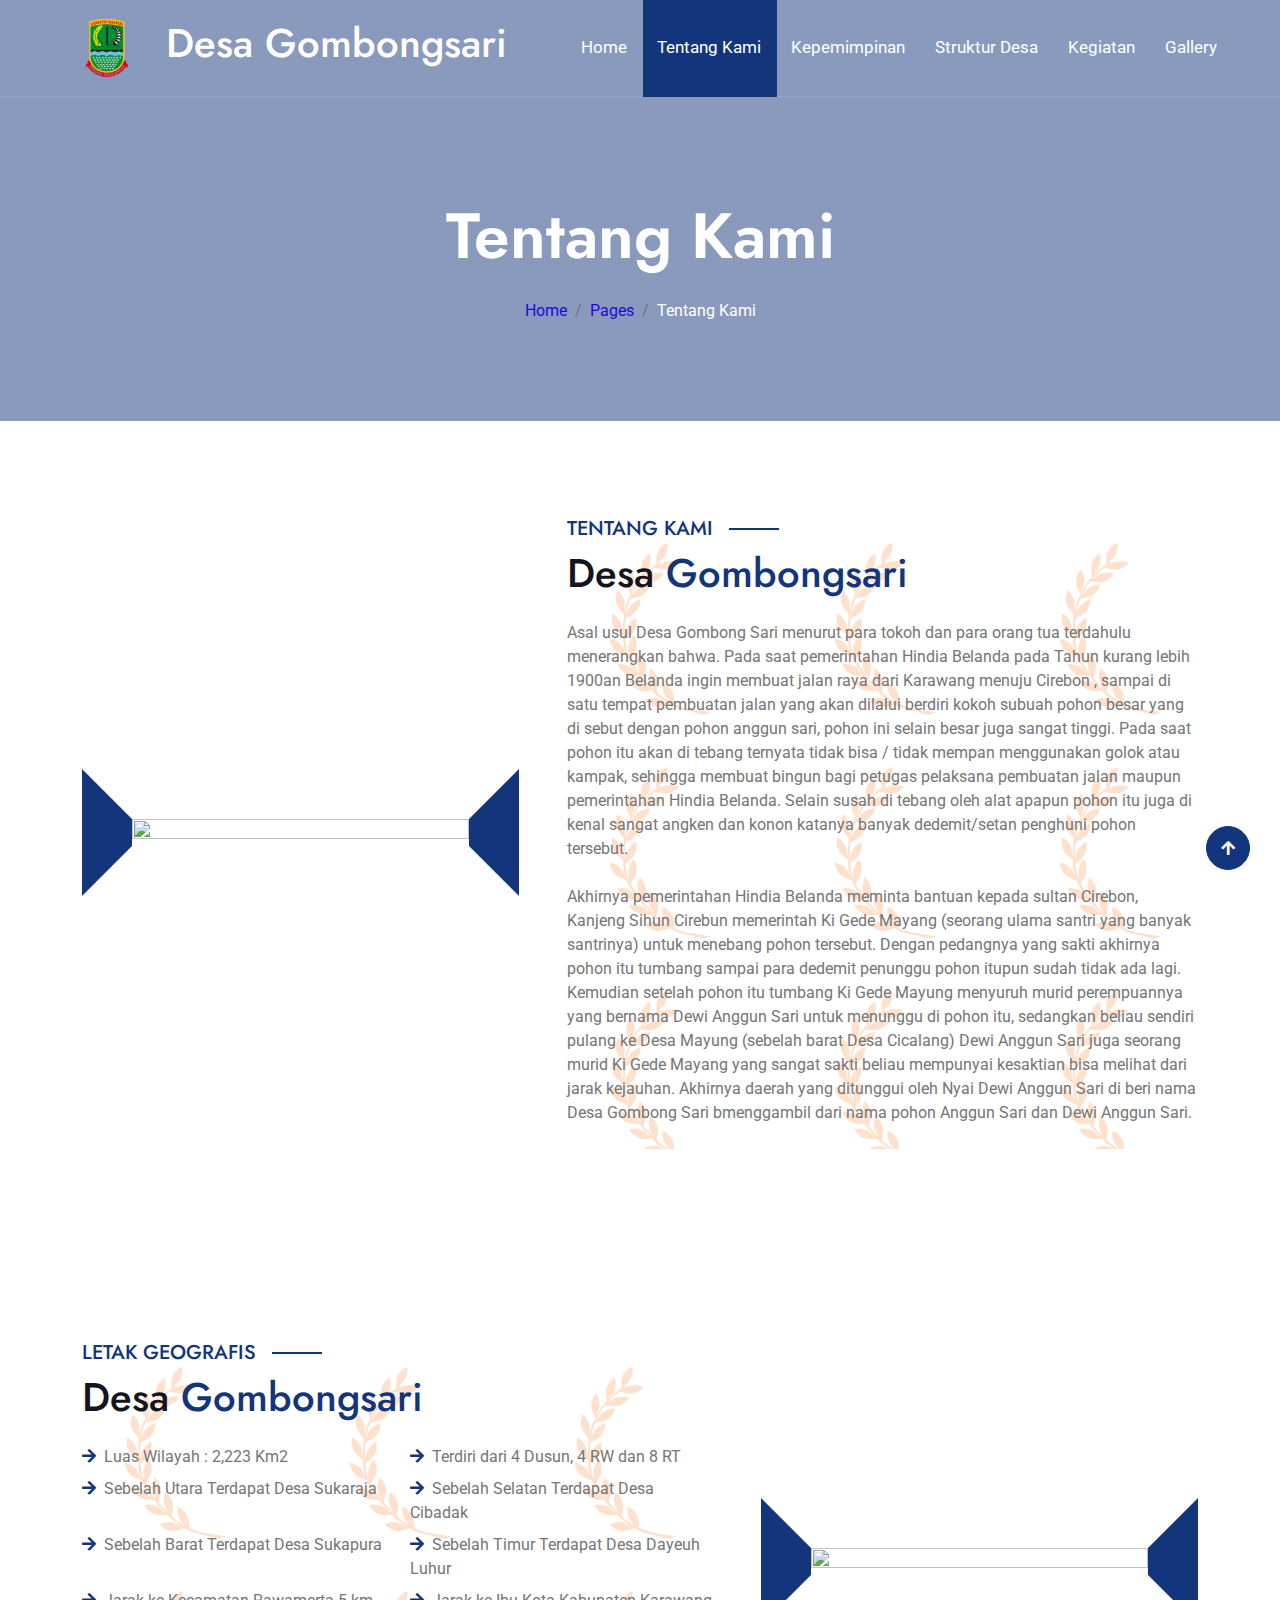
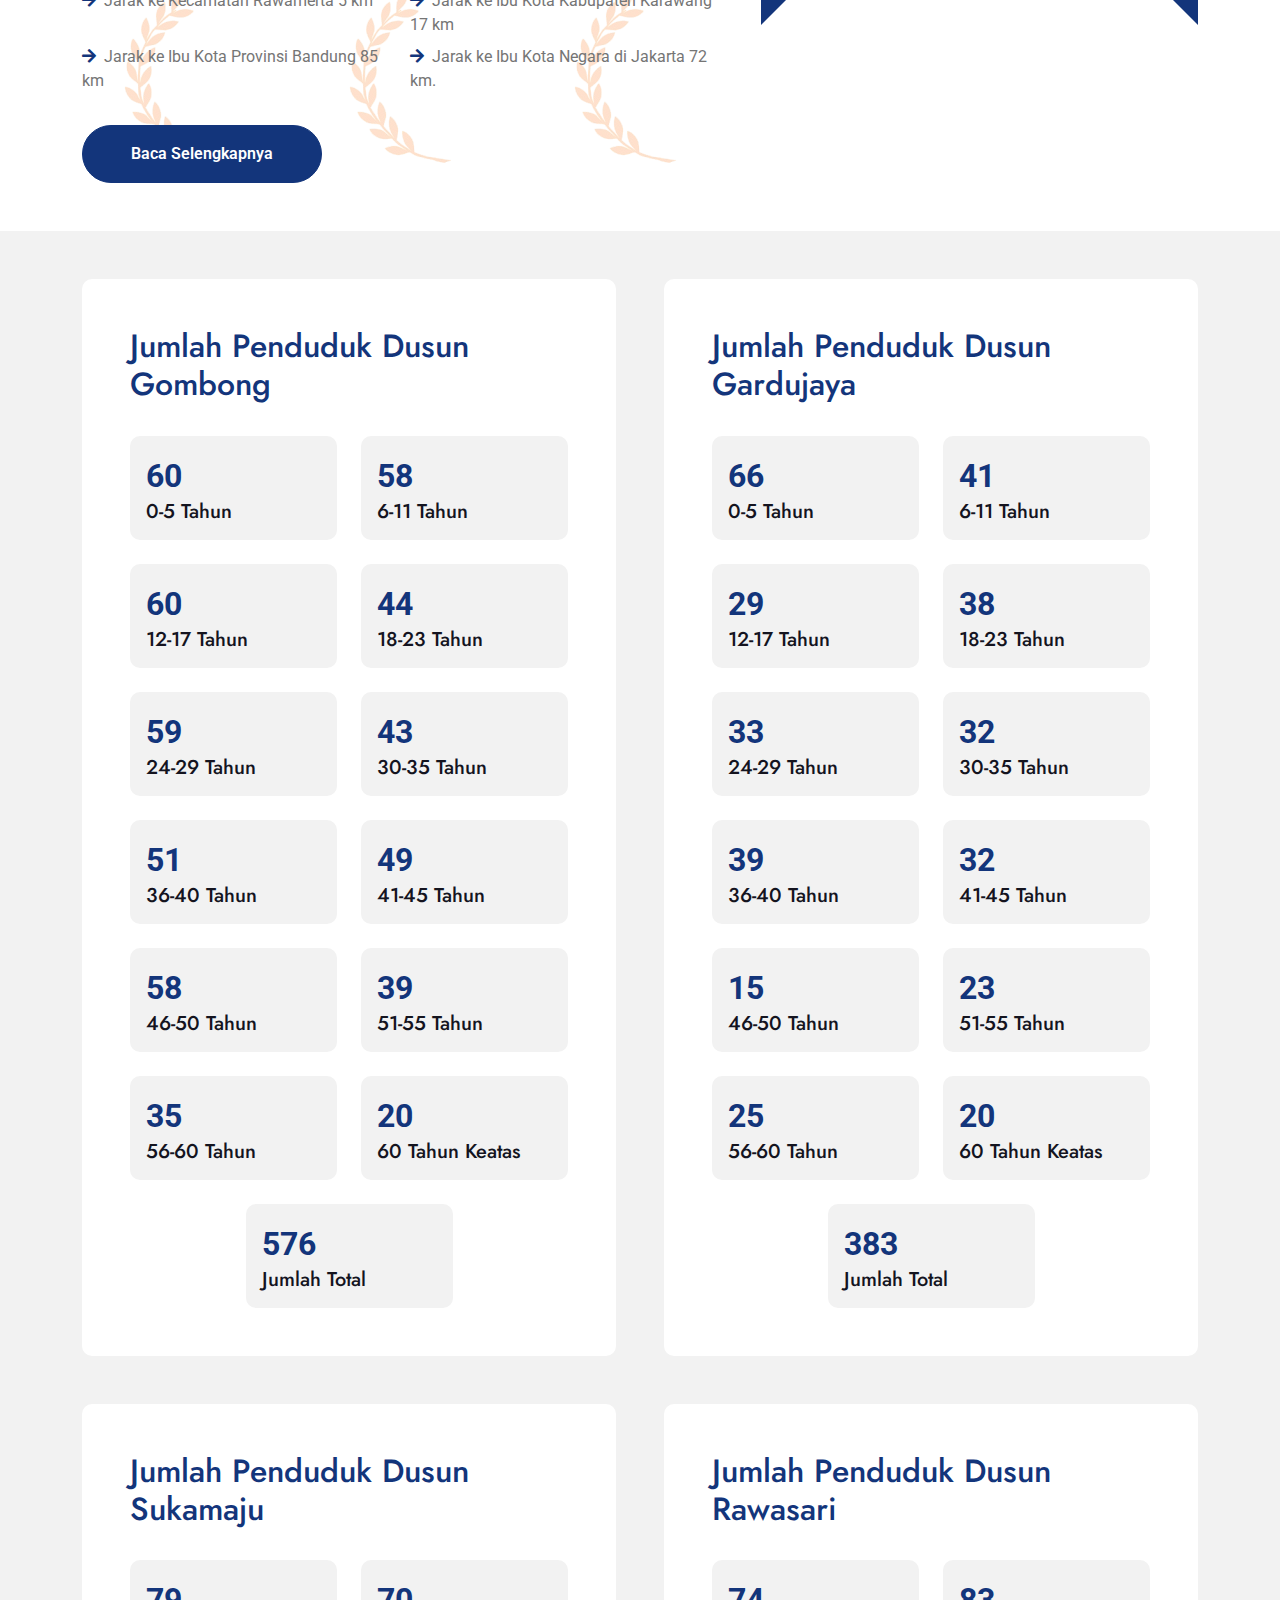
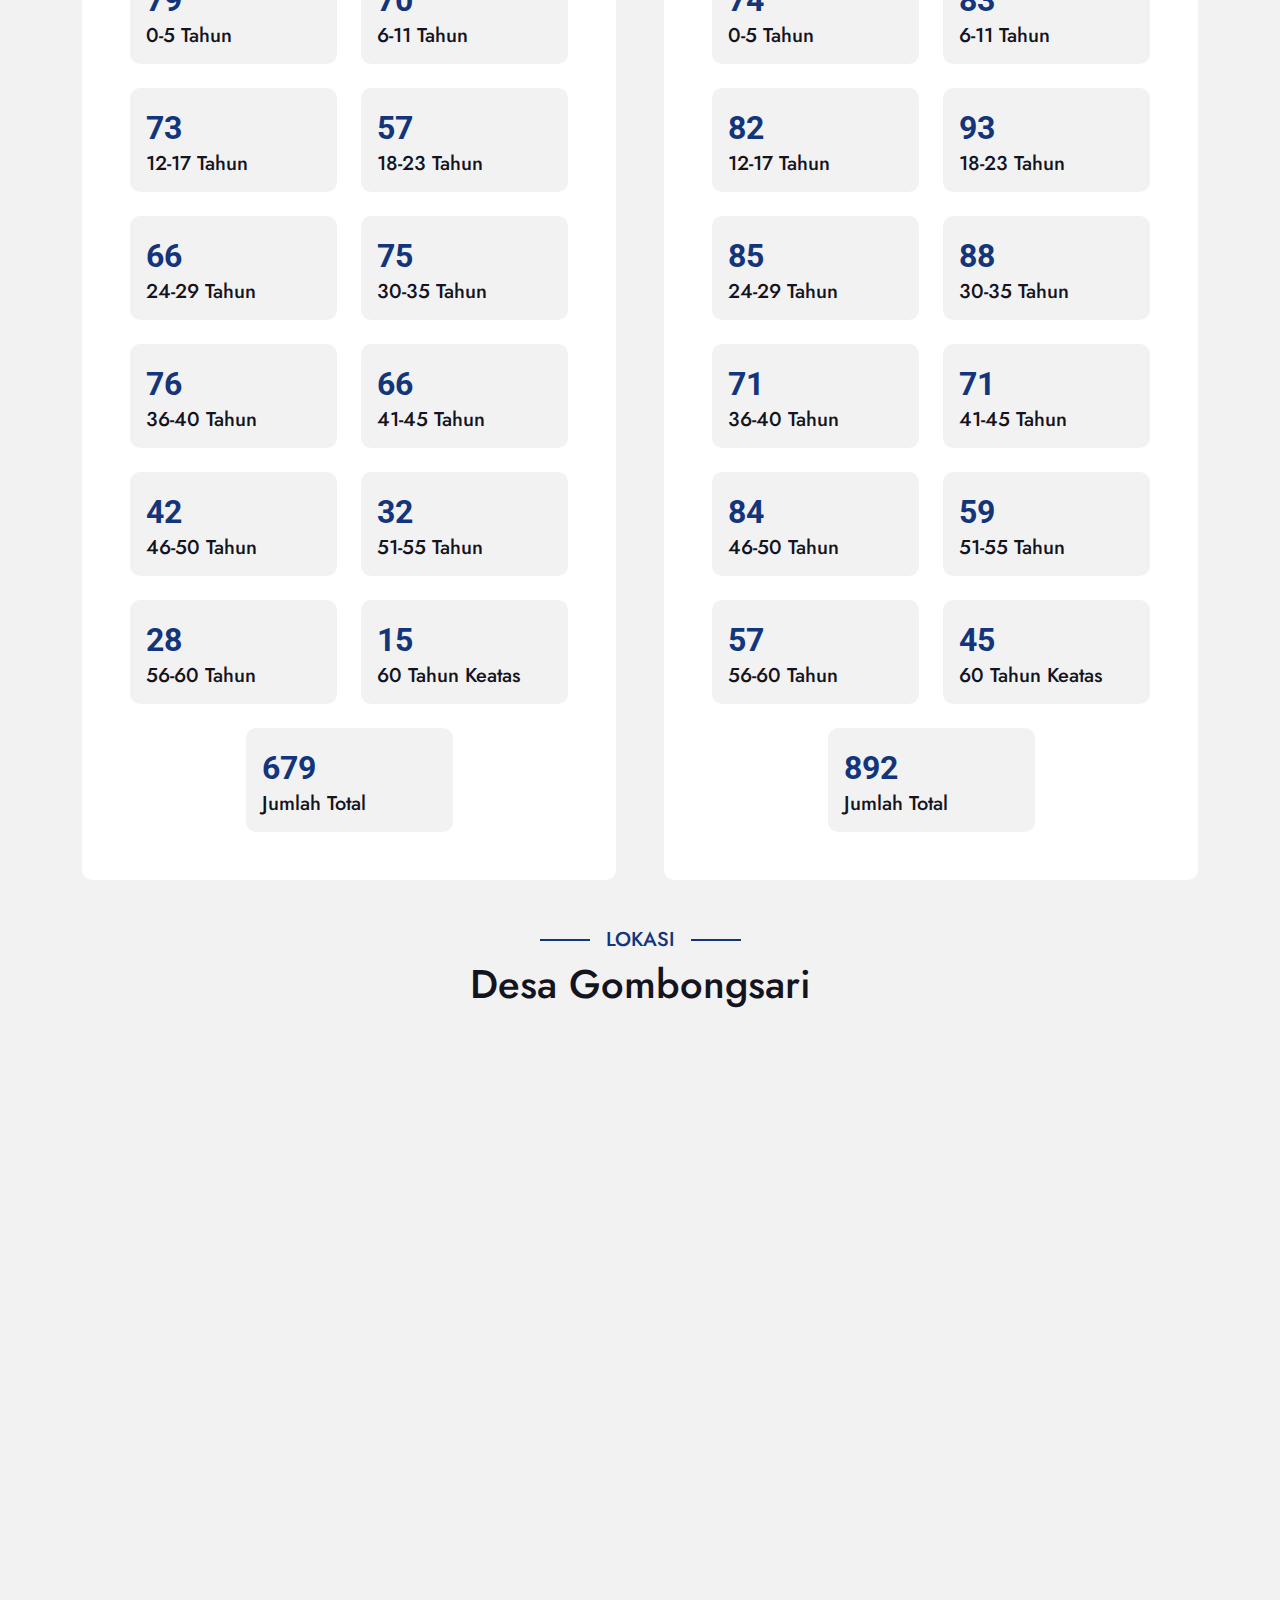
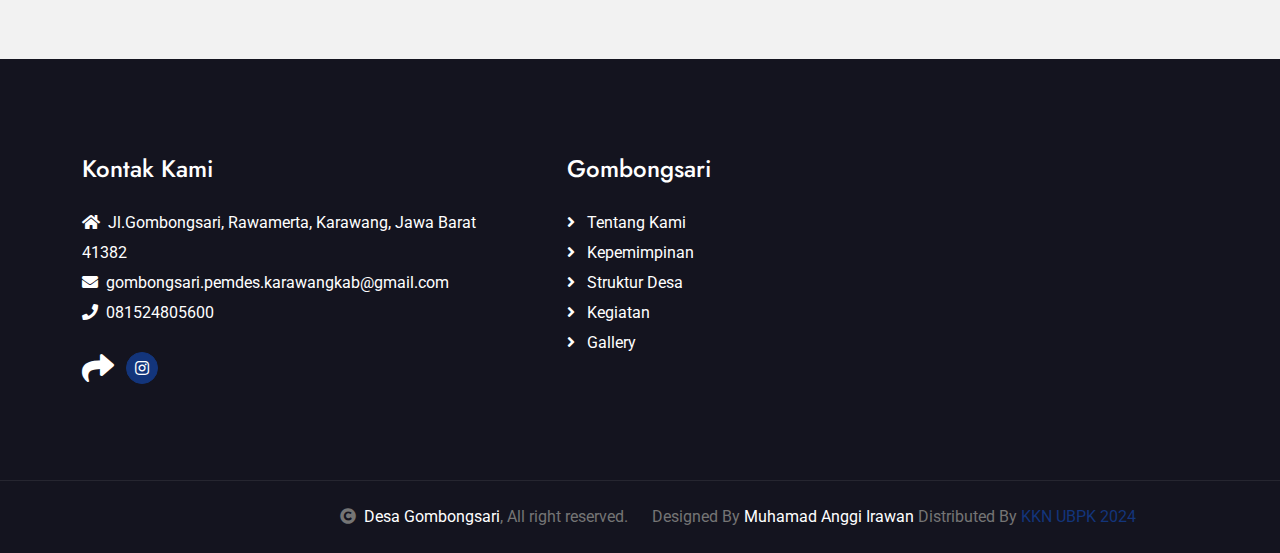
==== about.html @ 5dc8d1c0 "firts deploy" ====
<!DOCTYPE html>
<html lang="en">

<head>
    <meta charset="utf-8">
    <title>Tentang Kami - Desa Gombongsari</title>
    <link rel="icon" href="img/logotab.png" type="image/x-icon">
    <meta content="width=device-width, initial-scale=1.0" name="viewport">
    <meta content="" name="keywords">
    <meta content="" name="description">

    <!-- Google Web Fonts -->
    <link rel="preconnect" href="https://fonts.googleapis.com">
    <link rel="preconnect" href="https://fonts.gstatic.com" crossorigin>
    <link href="https://fonts.googleapis.com/css2?family=Jost:wght@500;600&family=Roboto&display=swap" rel="stylesheet"> 

    <!-- Icon Font Stylesheet -->
    <link rel="stylesheet" href="https://use.fontawesome.com/releases/v5.15.4/css/all.css"/>
    <link href="https://cdn.jsdelivr.net/npm/bootstrap-icons@1.4.1/font/bootstrap-icons.css" rel="stylesheet">

    <!-- Libraries Stylesheet -->
    <link href="lib/owlcarousel/assets/owl.carousel.min.css" rel="stylesheet">
    <link href="lib/lightbox/css/lightbox.min.css" rel="stylesheet">


    <!-- Customized Bootstrap Stylesheet -->
    <link href="css/bootstrap.min.css" rel="stylesheet">

    <!-- Template Stylesheet -->
    <link href="css/style.css" rel="stylesheet">
</head>

<body>

    <!-- Spinner Start -->
    <div id="spinner" class="show bg-white position-fixed translate-middle w-100 vh-100 top-50 start-50 d-flex align-items-center justify-content-center">
        <div class="spinner-border text-primary" style="width: 3rem; height: 3rem;" role="status">
            <span class="sr-only">Loading...</span>
        </div>
    </div>
    <!-- Spinner End -->

    <!-- Navbar & Hero Start -->
    <div class="container-fluid position-relative p-0">
        <nav class="navbar navbar-expand-lg navbar-light px-4 px-lg-5 py-3 py-lg-0">
            <a href="" class="navbar-brand p-0">
                <h1 class="m-0"> <img src="img/logokrw.png" alt="">Desa Gombongsari</h1>
                <!-- <img src="img/logo.png" alt="Logo"> -->
            </a>
            <button class="navbar-toggler" type="button" data-bs-toggle="collapse" data-bs-target="#navbarCollapse">
                <span class="fa fa-bars"></span>
            </button>
            <div class="collapse navbar-collapse" id="navbarCollapse">
                <div class="navbar-nav ms-auto py-0">
                    <a href="index.html" class="nav-item nav-link ">Home</a>
                    <a href="about.html" class="nav-item nav-link active">Tentang Kami</a>
                    <a href="leader.html" class="nav-item nav-link">Kepemimpinan</a>
                    <a href="staf.html" class="nav-item nav-link">Struktur Desa</a>
                    <a href="kegiatan.html" class="nav-item nav-link">Kegiatan</a>
                    <a href="gallery.html" class="nav-item nav-link">Gallery</a>

                </div>
            </div>
        </nav>
        <!-- Navbar & Hero End -->

        <!-- Header Start -->
        <div class="container-fluid bg-breadcrumb">
            <div class="container text-center py-5" style="max-width: 900px;">
                <h3 class="text-white display-3 mb-4">Tentang Kami</h1>
                <ol class="breadcrumb justify-content-center mb-0">
                    <li class="breadcrumb-item"><a href="index.html">Home</a></li>
                    <li class="breadcrumb-item"><a href="#">Pages</a></li>
                    <li class="breadcrumb-item active text-white">Tentang Kami</li>
                </ol>    
            </div>
        </div>
        <!-- Header End -->

        <!-- About Start -->
        <div class="container-fluid about py-5">
            <div class="container py-5">
                <div class="row g-5 align-items-center">
                    <div class="col-lg-5">
                        <div class="h-100" style="border: 50px solid; border-color: transparent #13357B transparent #13357B;">
                            <img src="img/gallery1.png" class="img-fluid w-100 h-100" alt="">
                        </div>
                    </div>
                    <div class="col-lg-7" style="background: linear-gradient(rgba(255, 255, 255, .8), rgba(255, 255, 255, .8)), url(img/padi\ 2.png);">
                        <h5 class="section-about-title pe-3">Tentang Kami</h5>
                        <h1 class="mb-4">Desa <span class="text-primary">Gombongsari</span></h1>
                        <p class="mb-4">Asal usul Desa Gombong Sari menurut para tokoh dan para orang tua terdahulu menerangkan bahwa. Pada saat pemerintahan Hindia Belanda pada Tahun kurang lebih 1900an Belanda ingin membuat jalan raya dari Karawang menuju Cirebon , sampai di satu tempat pembuatan jalan yang akan dilalui berdiri kokoh subuah pohon besar yang di sebut dengan pohon anggun sari, pohon ini selain besar juga sangat tinggi. Pada saat pohon itu akan di tebang ternyata tidak bisa / tidak mempan menggunakan golok atau kampak, sehingga membuat bingun bagi petugas pelaksana pembuatan jalan maupun pemerintahan Hindia Belanda. Selain susah di tebang oleh alat apapun pohon itu juga di kenal sangat angken dan konon katanya banyak dedemit/setan penghuni pohon tersebut.</p>
                        <p class="mb-4">Akhirnya pemerintahan Hindia Belanda meminta bantuan kepada sultan Cirebon, Kanjeng Sihun Cirebun memerintah Ki Gede Mayang (seorang ulama santri yang banyak santrinya) untuk menebang pohon tersebut. Dengan pedangnya yang sakti akhirnya pohon itu tumbang sampai para dedemit penunggu pohon itupun sudah tidak ada lagi. Kemudian setelah pohon itu tumbang Ki Gede Mayung menyuruh murid perempuannya yang bernama Dewi Anggun Sari untuk menunggu di pohon itu, sedangkan beliau sendiri pulang ke Desa Mayung (sebelah barat Desa Cicalang) Dewi Anggun Sari juga seorang murid Ki Gede Mayang yang sangat sakti beliau mempunyai kesaktian bisa melihat dari jarak kejauhan. Akhirnya daerah yang ditunggui oleh Nyai Dewi Anggun Sari di beri nama Desa Gombong Sari bmenggambil dari nama pohon Anggun Sari dan Dewi Anggun Sari.</p>
                    </div>
                </div>
            </div>
        </div>
        <div class="container-fluid about py-5">
            <div class="container py-5">
                <div class="row g-5 align-items-center">
                    <div class="col-lg-7" style="background: linear-gradient(rgba(255, 255, 255, .8), rgba(255, 255, 255, .8)), url(img/padi\ 2.png);">
                        <h5 class="section-about-title pe-3">Letak Geografis</h5>
                        <h1 class="mb-4">Desa <span class="text-primary">Gombongsari</span></h1>
                        <div class="row gy-2 gx-4 mb-4">
                            <div class="col-sm-6">
                                <p class="mb-0"><i class="fa fa-arrow-right text-primary me-2"></i>Luas Wilayah : 2,223 Km2</p>
                            </div>
                            <div class="col-sm-6">
                                <p class="mb-0"><i class="fa fa-arrow-right text-primary me-2"></i>Terdiri dari 4 Dusun, 4 RW dan 8 RT</p>
                            </div>
                            <div class="col-sm-6">
                                <p class="mb-0"><i class="fa fa-arrow-right text-primary me-2"></i>Sebelah Utara Terdapat Desa Sukaraja</p>
                            </div>
                            <div class="col-sm-6">
                                <p class="mb-0"><i class="fa fa-arrow-right text-primary me-2"></i>Sebelah Selatan Terdapat Desa Cibadak</p>
                            </div>
                            <div class="col-sm-6">
                                <p class="mb-0"><i class="fa fa-arrow-right text-primary me-2"></i>Sebelah Barat Terdapat Desa Sukapura</p>
                            </div>
                            <div class="col-sm-6">
                                <p class="mb-0"><i class="fa fa-arrow-right text-primary me-2"></i>Sebelah Timur Terdapat Desa Dayeuh Luhur</p>
                            </div>
                            <div class="col-sm-6">
                                <p class="mb-0"><i class="fa fa-arrow-right text-primary me-2"></i>Jarak ke Kecamatan Rawamerta 5 km</p>
                            </div>
                            <div class="col-sm-6">
                                <p class="mb-0"><i class="fa fa-arrow-right text-primary me-2"></i>Jarak ke Ibu Kota Kabupaten Karawang 17 km</p>
                            </div>
                            <div class="col-sm-6">
                                <p class="mb-0"><i class="fa fa-arrow-right text-primary me-2"></i>Jarak ke Ibu Kota Provinsi Bandung 85 km </p>
                            </div>
                            <div class="col-sm-6">
                                <p class="mb-0"><i class="fa fa-arrow-right text-primary me-2"></i>Jarak ke Ibu Kota Negara di Jakarta 72 km.</p>
                            </div>
                        </div>
                        <a class="btn btn-primary rounded-pill py-3 px-5 mt-2" href="">Baca Selengkapnya</a>
                    </div>
                    <div class="col-lg-5">
                        <div class="h-100" style="border: 50px solid; border-color: transparent #13357B transparent #13357B;">
                            <img src="img/gallery3.png" class="img-fluid w-100 h-100" alt="">
                        </div>
                    </div>
                </div>
            </div>
        </div>
        <div class="container-fluid bg-light about pb-5" id="courses">
            <div class="container pb-5">
                <div class="row g-5">
                    <div class="col-xl-6 wow fadeInLeft" data-wow-delay="0.2s">
                        <div class="bg-white rounded p-5 h-100">
                            <div class="row g-4 justify-content-center">
                                <h2 class="text-primary">Jumlah Penduduk Dusun Gombong</h2>
                                <div class="col-sm-6">
                                    <div class="counter-item bg-light rounded p-3 h-100">
                                        <div class="counter-counting">
                                            <span class="text-primary fs-2 fw-bold" data-toggle="counter-up">60</span>
                                        </div>
                                        <h5 class="mb-0 text-dark">0-5 Tahun</h5>
                                    </div>
                                </div>
                                <div class="col-sm-6">
                                    <div class="counter-item bg-light rounded p-3 h-100">
                                        <div class="counter-counting">
                                            <span class="text-primary fs-2 fw-bold" data-toggle="counter-up">58</span>
                                        </div>
                                        <h5 class="mb-0 text-dark">6-11 Tahun</h5>
                                    </div>
                                </div>
                                <div class="col-sm-6">
                                    <div class="counter-item bg-light rounded p-3 h-100">
                                        <div class="counter-counting">
                                            <span class="text-primary fs-2 fw-bold" data-toggle="counter-up">60</span>
                                        </div>
                                        <h5 class="mb-0 text-dark">12-17 Tahun</h5>
                                    </div>
                                </div>
                                <div class="col-sm-6">
                                    <div class="counter-item bg-light rounded p-3 h-100">
                                        <div class="counter-counting">
                                            <span class="text-primary fs-2 fw-bold" data-toggle="counter-up">44</span>
                                        </div>
                                        <h5 class="mb-0 text-dark">18-23 Tahun</h5>
                                    </div>
                                </div>
                                <div class="col-sm-6">
                                    <div class="counter-item bg-light rounded p-3 h-100">
                                        <div class="counter-counting">
                                            <span class="text-primary fs-2 fw-bold" data-toggle="counter-up">59</span>
                                        </div>
                                        <h5 class="mb-0 text-dark">24-29 Tahun</h5>
                                    </div>
                                </div>
                                <div class="col-sm-6">
                                    <div class="counter-item bg-light rounded p-3 h-100">
                                        <div class="counter-counting">
                                            <span class="text-primary fs-2 fw-bold" data-toggle="counter-up">43</span>
                                        </div>
                                        <h5 class="mb-0 text-dark">30-35 Tahun</h5>
                                    </div>
                                </div>
                                <div class="col-sm-6">
                                    <div class="counter-item bg-light rounded p-3 h-100">
                                        <div class="counter-counting">
                                            <span class="text-primary fs-2 fw-bold" data-toggle="counter-up">51</span>
                                        </div>
                                        <h5 class="mb-0 text-dark">36-40 Tahun</h5>
                                    </div>
                                </div>
                                <div class="col-sm-6">
                                    <div class="counter-item bg-light rounded p-3 h-100">
                                        <div class="counter-counting">
                                            <span class="text-primary fs-2 fw-bold" data-toggle="counter-up">49</span>
                                        </div>
                                        <h5 class="mb-0 text-dark">41-45 Tahun</h5>
                                    </div>
                                </div>
                                <div class="col-sm-6">
                                    <div class="counter-item bg-light rounded p-3 h-100">
                                        <div class="counter-counting">
                                            <span class="text-primary fs-2 fw-bold" data-toggle="counter-up">58</span>
                                        </div>
                                        <h5 class="mb-0 text-dark">46-50 Tahun</h5>
                                    </div>
                                </div>
                                <div class="col-sm-6">
                                    <div class="counter-item bg-light rounded p-3 h-100">
                                        <div class="counter-counting">
                                            <span class="text-primary fs-2 fw-bold" data-toggle="counter-up">39</span>
                                        </div>
                                        <h5 class="mb-0 text-dark">51-55 Tahun</h5>
                                    </div>
                                </div>
                                <div class="col-sm-6">
                                    <div class="counter-item bg-light rounded p-3 h-100">
                                        <div class="counter-counting">
                                            <span class="text-primary fs-2 fw-bold" data-toggle="counter-up">35</span>
                                        </div>
                                        <h5 class="mb-0 text-dark">56-60 Tahun</h5>
                                    </div>
                                </div>
                                <div class="col-sm-6">
                                    <div class="counter-item bg-light rounded p-3 h-100">
                                        <div class="counter-counting">
                                            <span class="text-primary fs-2 fw-bold" data-toggle="counter-up">20</span>
                                        </div>
                                        <h5 class="mb-0 text-dark">60 Tahun Keatas</h5>
                                    </div>
                                </div>
                                <div class="col-sm-6">
                                    <div class="counter-item bg-light rounded p-3 h-100">
                                        <div class="counter-counting">
                                            <span class="text-primary fs-2 fw-bold" data-toggle="counter-up">576</span>
                                        </div>
                                        <h5 class="mb-0 text-dark">Jumlah Total</h5>
                                    </div>
                                </div>
                            </div>
                        </div>
                    </div>
                    <div class="col-xl-6 wow fadeInLeft" data-wow-delay="0.2s">
                        <div class="bg-white rounded p-5 h-100">
                            <div class="row g-4 justify-content-center">
                                <h2 class="text-primary">Jumlah Penduduk Dusun Gardujaya</h2>
                                <div class="col-sm-6">
                                    <div class="counter-item bg-light rounded p-3 h-100">
                                        <div class="counter-counting">
                                            <span class="text-primary fs-2 fw-bold" data-toggle="counter-up">66</span>
                                        </div>
                                        <h5 class="mb-0 text-dark">0-5 Tahun</h5>
                                    </div>
                                </div>
                                <div class="col-sm-6">
                                    <div class="counter-item bg-light rounded p-3 h-100">
                                        <div class="counter-counting">
                                            <span class="text-primary fs-2 fw-bold" data-toggle="counter-up">41</span>
                                        </div>
                                        <h5 class="mb-0 text-dark">6-11 Tahun</h5>
                                    </div>
                                </div>
                                <div class="col-sm-6">
                                    <div class="counter-item bg-light rounded p-3 h-100">
                                        <div class="counter-counting">
                                            <span class="text-primary fs-2 fw-bold" data-toggle="counter-up">29</span>
                                        </div>
                                        <h5 class="mb-0 text-dark">12-17 Tahun</h5>
                                    </div>
                                </div>
                                <div class="col-sm-6">
                                    <div class="counter-item bg-light rounded p-3 h-100">
                                        <div class="counter-counting">
                                            <span class="text-primary fs-2 fw-bold" data-toggle="counter-up">38</span>
                                        </div>
                                        <h5 class="mb-0 text-dark">18-23 Tahun</h5>
                                    </div>
                                </div>
                                <div class="col-sm-6">
                                    <div class="counter-item bg-light rounded p-3 h-100">
                                        <div class="counter-counting">
                                            <span class="text-primary fs-2 fw-bold" data-toggle="counter-up">33</span>
                                        </div>
                                        <h5 class="mb-0 text-dark">24-29 Tahun</h5>
                                    </div>
                                </div>
                                <div class="col-sm-6">
                                    <div class="counter-item bg-light rounded p-3 h-100">
                                        <div class="counter-counting">
                                            <span class="text-primary fs-2 fw-bold" data-toggle="counter-up">32</span>
                                        </div>
                                        <h5 class="mb-0 text-dark">30-35 Tahun</h5>
                                    </div>
                                </div>
                                <div class="col-sm-6">
                                    <div class="counter-item bg-light rounded p-3 h-100">
                                        <div class="counter-counting">
                                            <span class="text-primary fs-2 fw-bold" data-toggle="counter-up">39</span>
                                        </div>
                                        <h5 class="mb-0 text-dark">36-40 Tahun</h5>
                                    </div>
                                </div>
                                <div class="col-sm-6">
                                    <div class="counter-item bg-light rounded p-3 h-100">
                                        <div class="counter-counting">
                                            <span class="text-primary fs-2 fw-bold" data-toggle="counter-up">32</span>
                                        </div>
                                        <h5 class="mb-0 text-dark">41-45 Tahun</h5>
                                    </div>
                                </div>
                                <div class="col-sm-6">
                                    <div class="counter-item bg-light rounded p-3 h-100">
                                        <div class="counter-counting">
                                            <span class="text-primary fs-2 fw-bold" data-toggle="counter-up">15</span>
                                        </div>
                                        <h5 class="mb-0 text-dark">46-50 Tahun</h5>
                                    </div>
                                </div>
                                <div class="col-sm-6">
                                    <div class="counter-item bg-light rounded p-3 h-100">
                                        <div class="counter-counting">
                                            <span class="text-primary fs-2 fw-bold" data-toggle="counter-up">23</span>
                                        </div>
                                        <h5 class="mb-0 text-dark">51-55 Tahun</h5>
                                    </div>
                                </div>
                                <div class="col-sm-6">
                                    <div class="counter-item bg-light rounded p-3 h-100">
                                        <div class="counter-counting">
                                            <span class="text-primary fs-2 fw-bold" data-toggle="counter-up">25</span>
                                        </div>
                                        <h5 class="mb-0 text-dark">56-60 Tahun</h5>
                                    </div>
                                </div>
                                <div class="col-sm-6">
                                    <div class="counter-item bg-light rounded p-3 h-100">
                                        <div class="counter-counting">
                                            <span class="text-primary fs-2 fw-bold" data-toggle="counter-up">20</span>
                                        </div>
                                        <h5 class="mb-0 text-dark">60 Tahun Keatas</h5>
                                    </div>
                                </div>
                                <div class="col-sm-6">
                                    <div class="counter-item bg-light rounded p-3 h-100">
                                        <div class="counter-counting">
                                            <span class="text-primary fs-2 fw-bold" data-toggle="counter-up">383</span>
                                        </div>
                                        <h5 class="mb-0 text-dark">Jumlah Total</h5>
                                    </div>
                                </div>
                            </div>
                        </div>
                    </div>
                    <div class="col-xl-6 wow fadeInLeft" data-wow-delay="0.2s">
                        <div class="bg-white rounded p-5 h-100">
                            <div class="row g-4 justify-content-center">
                                <h2 class="text-primary">Jumlah Penduduk Dusun Sukamaju</h2>
                                <div class="col-sm-6">
                                    <div class="counter-item bg-light rounded p-3 h-100">
                                        <div class="counter-counting">
                                            <span class="text-primary fs-2 fw-bold" data-toggle="counter-up">79</span>
                                        </div>
                                        <h5 class="mb-0 text-dark">0-5 Tahun</h5>
                                    </div>
                                </div>
                                <div class="col-sm-6">
                                    <div class="counter-item bg-light rounded p-3 h-100">
                                        <div class="counter-counting">
                                            <span class="text-primary fs-2 fw-bold" data-toggle="counter-up">70</span>
                                        </div>
                                        <h5 class="mb-0 text-dark">6-11 Tahun</h5>
                                    </div>
                                </div>
                                <div class="col-sm-6">
                                    <div class="counter-item bg-light rounded p-3 h-100">
                                        <div class="counter-counting">
                                            <span class="text-primary fs-2 fw-bold" data-toggle="counter-up">73</span>
                                        </div>
                                        <h5 class="mb-0 text-dark">12-17 Tahun</h5>
                                    </div>
                                </div>
                                <div class="col-sm-6">
                                    <div class="counter-item bg-light rounded p-3 h-100">
                                        <div class="counter-counting">
                                            <span class="text-primary fs-2 fw-bold" data-toggle="counter-up">57</span>
                                        </div>
                                        <h5 class="mb-0 text-dark">18-23 Tahun</h5>
                                    </div>
                                </div>
                                <div class="col-sm-6">
                                    <div class="counter-item bg-light rounded p-3 h-100">
                                        <div class="counter-counting">
                                            <span class="text-primary fs-2 fw-bold" data-toggle="counter-up">66</span>
                                        </div>
                                        <h5 class="mb-0 text-dark">24-29 Tahun</h5>
                                    </div>
                                </div>
                                <div class="col-sm-6">
                                    <div class="counter-item bg-light rounded p-3 h-100">
                                        <div class="counter-counting">
                                            <span class="text-primary fs-2 fw-bold" data-toggle="counter-up">75</span>
                                        </div>
                                        <h5 class="mb-0 text-dark">30-35 Tahun</h5>
                                    </div>
                                </div>
                                <div class="col-sm-6">
                                    <div class="counter-item bg-light rounded p-3 h-100">
                                        <div class="counter-counting">
                                            <span class="text-primary fs-2 fw-bold" data-toggle="counter-up">76</span>
                                        </div>
                                        <h5 class="mb-0 text-dark">36-40 Tahun</h5>
                                    </div>
                                </div>
                                <div class="col-sm-6">
                                    <div class="counter-item bg-light rounded p-3 h-100">
                                        <div class="counter-counting">
                                            <span class="text-primary fs-2 fw-bold" data-toggle="counter-up">66</span>
                                        </div>
                                        <h5 class="mb-0 text-dark">41-45 Tahun</h5>
                                    </div>
                                </div>
                                <div class="col-sm-6">
                                    <div class="counter-item bg-light rounded p-3 h-100">
                                        <div class="counter-counting">
                                            <span class="text-primary fs-2 fw-bold" data-toggle="counter-up">42</span>
                                        </div>
                                        <h5 class="mb-0 text-dark">46-50 Tahun</h5>
                                    </div>
                                </div>
                                <div class="col-sm-6">
                                    <div class="counter-item bg-light rounded p-3 h-100">
                                        <div class="counter-counting">
                                            <span class="text-primary fs-2 fw-bold" data-toggle="counter-up">32</span>
                                        </div>
                                        <h5 class="mb-0 text-dark">51-55 Tahun</h5>
                                    </div>
                                </div>
                                <div class="col-sm-6">
                                    <div class="counter-item bg-light rounded p-3 h-100">
                                        <div class="counter-counting">
                                            <span class="text-primary fs-2 fw-bold" data-toggle="counter-up">28</span>
                                        </div>
                                        <h5 class="mb-0 text-dark">56-60 Tahun</h5>
                                    </div>
                                </div>
                                <div class="col-sm-6">
                                    <div class="counter-item bg-light rounded p-3 h-100">
                                        <div class="counter-counting">
                                            <span class="text-primary fs-2 fw-bold" data-toggle="counter-up">15</span>
                                        </div>
                                        <h5 class="mb-0 text-dark">60 Tahun Keatas</h5>
                                    </div>
                                </div>
                                <div class="col-sm-6">
                                    <div class="counter-item bg-light rounded p-3 h-100">
                                        <div class="counter-counting">
                                            <span class="text-primary fs-2 fw-bold" data-toggle="counter-up">679</span>
                                        </div>
                                        <h5 class="mb-0 text-dark">Jumlah Total</h5>
                                    </div>
                                </div>
                            </div>
                        </div>
                    </div>
                    <div class="col-xl-6 wow fadeInLeft" data-wow-delay="0.2s">
                        <div class="bg-white rounded p-5 h-100">
                            <div class="row g-4 justify-content-center">
                                <h2 class="text-primary">Jumlah Penduduk Dusun Rawasari</h2>
                                <div class="col-sm-6">
                                    <div class="counter-item bg-light rounded p-3 h-100">
                                        <div class="counter-counting">
                                            <span class="text-primary fs-2 fw-bold" data-toggle="counter-up">74</span>
                                        </div>
                                        <h5 class="mb-0 text-dark">0-5 Tahun</h5>
                                    </div>
                                </div>
                                <div class="col-sm-6">
                                    <div class="counter-item bg-light rounded p-3 h-100">
                                        <div class="counter-counting">
                                            <span class="text-primary fs-2 fw-bold" data-toggle="counter-up">83</span>
                                        </div>
                                        <h5 class="mb-0 text-dark">6-11 Tahun</h5>
                                    </div>
                                </div>
                                <div class="col-sm-6">
                                    <div class="counter-item bg-light rounded p-3 h-100">
                                        <div class="counter-counting">
                                            <span class="text-primary fs-2 fw-bold" data-toggle="counter-up">82</span>
                                        </div>
                                        <h5 class="mb-0 text-dark">12-17 Tahun</h5>
                                    </div>
                                </div>
                                <div class="col-sm-6">
                                    <div class="counter-item bg-light rounded p-3 h-100">
                                        <div class="counter-counting">
                                            <span class="text-primary fs-2 fw-bold" data-toggle="counter-up">93</span>
                                        </div>
                                        <h5 class="mb-0 text-dark">18-23 Tahun</h5>
                                    </div>
                                </div>
                                <div class="col-sm-6">
                                    <div class="counter-item bg-light rounded p-3 h-100">
                                        <div class="counter-counting">
                                            <span class="text-primary fs-2 fw-bold" data-toggle="counter-up">85</span>
                                        </div>
                                        <h5 class="mb-0 text-dark">24-29 Tahun</h5>
                                    </div>
                                </div>
                                <div class="col-sm-6">
                                    <div class="counter-item bg-light rounded p-3 h-100">
                                        <div class="counter-counting">
                                            <span class="text-primary fs-2 fw-bold" data-toggle="counter-up">88</span>
                                        </div>
                                        <h5 class="mb-0 text-dark">30-35 Tahun</h5>
                                    </div>
                                </div>
                                <div class="col-sm-6">
                                    <div class="counter-item bg-light rounded p-3 h-100">
                                        <div class="counter-counting">
                                            <span class="text-primary fs-2 fw-bold" data-toggle="counter-up">71</span>
                                        </div>
                                        <h5 class="mb-0 text-dark">36-40 Tahun</h5>
                                    </div>
                                </div>
                                <div class="col-sm-6">
                                    <div class="counter-item bg-light rounded p-3 h-100">
                                        <div class="counter-counting">
                                            <span class="text-primary fs-2 fw-bold" data-toggle="counter-up">71</span>
                                        </div>
                                        <h5 class="mb-0 text-dark">41-45 Tahun</h5>
                                    </div>
                                </div>
                                <div class="col-sm-6">
                                    <div class="counter-item bg-light rounded p-3 h-100">
                                        <div class="counter-counting">
                                            <span class="text-primary fs-2 fw-bold" data-toggle="counter-up">84</span>
                                        </div>
                                        <h5 class="mb-0 text-dark">46-50 Tahun</h5>
                                    </div>
                                </div>
                                <div class="col-sm-6">
                                    <div class="counter-item bg-light rounded p-3 h-100">
                                        <div class="counter-counting">
                                            <span class="text-primary fs-2 fw-bold" data-toggle="counter-up">59</span>
                                        </div>
                                        <h5 class="mb-0 text-dark">51-55 Tahun</h5>
                                    </div>
                                </div>
                                <div class="col-sm-6">
                                    <div class="counter-item bg-light rounded p-3 h-100">
                                        <div class="counter-counting">
                                            <span class="text-primary fs-2 fw-bold" data-toggle="counter-up">57</span>
                                        </div>
                                        <h5 class="mb-0 text-dark">56-60 Tahun</h5>
                                    </div>
                                </div>
                                <div class="col-sm-6">
                                    <div class="counter-item bg-light rounded p-3 h-100">
                                        <div class="counter-counting">
                                            <span class="text-primary fs-2 fw-bold" data-toggle="counter-up">45</span>
                                        </div>
                                        <h5 class="mb-0 text-dark">60 Tahun Keatas</h5>
                                    </div>
                                </div>
                                <div class="col-sm-6">
                                    <div class="counter-item bg-light rounded p-3 h-100">
                                        <div class="counter-counting">
                                            <span class="text-primary fs-2 fw-bold" data-toggle="counter-up">892</span>
                                        </div>
                                        <h5 class="mb-0 text-dark">Jumlah Total</h5>
                                    </div>
                                </div>
                            </div>
                        </div>
                    </div>
                    <br>
                    <br>
                    <br>
                    <div class="map_main">
                        <div class="mx-auto text-center mb-5" style="max-width: 900px;">
                            <h5 class="section-title px-3">Lokasi</h5>
                            <h1 class="mb-0">Desa Gombongsari</h1>
                        </div>
                        <div class="map-responsive">
                           <iframe src="https://www.google.com/maps/embed?pb=!1m18!1m12!1m3!1d11218.33354828868!2d107.38181418793421!3d-6.226784224182275!2m3!1f0!2f0!3f0!3m2!1i1024!2i768!4f13.1!3m3!1m2!1s0x2e697914c139afb3%3A0xe456f76d2329fe89!2sKantor%20Desa%20Gombongsari!5e0!3m2!1sid!2sid!4v1722078669099!5m2!1sid!2sid" width="250" height="500" frameborder="0" style="border:0; width: 100%;" allowfullscreen=""></iframe>
                        </div>
                     </div>
                </div>
            </div>
        </div>
        <!-- About End -->


        <!-- Footer Start -->
        <div class="container-fluid footer py-5">
            <div class="container py-5">
                <div class="row g-5">
                    <div class="col-md-6 col-lg-6 col-xl-5">
                        <div class="footer-item d-flex flex-column">
                            <h4 class="mb-4 text-white">Kontak Kami</h4>
                            <a href=""><i class="fas fa-home me-2"></i>Jl.Gombongsari, Rawamerta, Karawang, Jawa Barat 41382</a>
                            <a href=""><i class="fas fa-envelope me-2"></i>gombongsari.pemdes.karawangkab@gmail.com</a>
                            <a href=""><i class="fas fa-phone me-2"></i>081524805600</a>
                            <br>
                            <div class="d-flex align-items-center">
                                <i class="fas fa-share fa-2x text-white me-2"></i>
                                <a class="btn-square btn btn-primary rounded-circle mx-1" href="https://www.instagram.com/desagombongsari_/"><i class="fab fa-instagram"></i></a>
                            </div>
                        </div>
                    </div>
                    <div class="col-md-6 col-lg-6 col-xl-3">
                        <div class="footer-item d-flex flex-column">
                            <h4 class="mb-4 text-white">Gombongsari</h4>
                            <a href=""><i class="fas fa-angle-right me-2"></i> Tentang Kami</a>
                            <a href=""><i class="fas fa-angle-right me-2"></i> Kepemimpinan</a>
                            <a href=""><i class="fas fa-angle-right me-2"></i> Struktur Desa</a>
                            <a href=""><i class="fas fa-angle-right me-2"></i> Kegiatan</a>
                            <a href=""><i class="fas fa-angle-right me-2"></i> Gallery</a>
                        </div>
                    </div>
                </div>
            </div>
        </div>
        <!-- Footer End -->
        
        <!-- Copyright Start -->
        <div class="container-fluid copyright text-body py-4">
            <div class="container">
                <div class="row g-4 align-items-center">
                    <div class="col-md-6 text-center text-md-end mb-md-0">
                        <i class="fas fa-copyright me-2"></i><a class="text-white" href="#">Desa Gombongsari</a>, All right reserved.
                    </div>
                    <div class="col-md-6 text-center text-md-start">
                        <!--/*** This template is free as long as you keep the below author’s credit link/attribution link/backlink. ***/-->
                        <!--/*** If you'd like to use the template without the below author’s credit link/attribution link/backlink, ***/-->
                        <!--/*** you can purchase the Credit Removal License from "https://htmlcodex.com/credit-removal". ***/-->
                        Designed By <a class="text-white" href="https://www.instagram.com/anggi_irawan20/">Muhamad Anggi Irawan</a> Distributed By <a href="https://www.instagram.com/kkn.gombongsari2024/">KKN UBPK 2024</a>
                    </div>
                    </div>
                </div>
            </div>
        </div>
        <!-- Copyright End -->

        <!-- Back to Top -->
        <a href="#" class="btn btn-primary btn-primary-outline-0 btn-md-square back-to-top"><i class="fa fa-arrow-up"></i></a>   

        
        <!-- JavaScript Libraries -->
        <script src="https://ajax.googleapis.com/ajax/libs/jquery/3.6.4/jquery.min.js"></script>
        <script src="https://cdn.jsdelivr.net/npm/bootstrap@5.0.0/dist/js/bootstrap.bundle.min.js"></script>
        <script src="lib/easing/easing.min.js"></script>
        <script src="lib/waypoints/waypoints.min.js"></script>
        <script src="lib/owlcarousel/owl.carousel.min.js"></script>
        <script src="lib/lightbox/js/lightbox.min.js"></script>
        

        <!-- Template Javascript -->
        <script src="js/main.js"></script>
    </body>

</html>
---- css/style.css ----
/*** Spinner Start ***/
/*** Spinner ***/
#spinner {
    opacity: 0;
    visibility: hidden;
    transition: opacity .5s ease-out, visibility 0s linear .5s;
    z-index: 99999;
}

#spinner.show {
    transition: opacity .5s ease-out, visibility 0s linear 0s;
    visibility: visible;
    opacity: 1;
}
/*** Spinner End ***/

.back-to-top {
    position: fixed;
    right: 30px;
    bottom: 30px;
    display: flex;
    width: 45px;
    height: 45px;
    align-items: center;
    justify-content: center;
    transition: 0.5s;
    z-index: 99;
}

/*** Button Start ***/
.btn {
    font-weight: 600;
    transition: .5s;
}

.btn-square {
    width: 32px;
    height: 32px;
}

.btn-sm-square {
    width: 34px;
    height: 34px;
}

.btn-md-square {
    width: 44px;
    height: 44px;
}

.btn-lg-square {
    width: 56px;
    height: 56px;
}

.btn-square,
.btn-sm-square,
.btn-md-square,
.btn-lg-square {
    padding: 0;
    display: flex;
    align-items: center;
    justify-content: center;
    font-weight: normal;
    border-radius: 50%;
}

.btn.btn-primary {
    box-shadow: inset 0 0 0 0 var(--bs-primary);
}

.btn.btn-primary:hover {
    box-shadow: inset 300px 0 0 0 var(--bs-light) !important;
    color: var(--bs-primary) !important;
}

.btn.btn-light {
    box-shadow: inset 0 0 0 0 var(--bs-primary);
}

.btn.btn-light:hover {
    box-shadow: inset 300px 0 0 0 var(--bs-primary);
    color: var(--bs-light) !important;
}

.btn-hover {
    transition: 0.5s;
}

.btn-hover:hover {
    color: var(--bs-secondary) !important;
}

/*** Section Title Start ***/
.section-title {
    position: relative;
    display: inline-block;
    text-transform: uppercase;
    color: var(--bs-primary);
}

.section-title::before {
    content: "";
    width: 50px;
    position: absolute;
    top: 50%;
    right: 0;
    transform: translateY(-50%);
    margin-right: -50px;
    border: 1px solid var(--bs-primary) !important;
}

.section-title::after {
    content: "";
    width: 50px;
    position: absolute;
    top: 50%;
    left: 0;
    transform: translateY(-50%);
    margin-left: -50px;
    border: 1px solid var(--bs-primary) !important;
}


/*** Topbar Start ***/
.fixed-top .container {
    transition: 0.5s;
}

.topbar {
    padding: 2px 10px 2px 20px;
    background: var(--bs-primary) !important;
}

.topbar a,
.topbar a i {
    transition: 0.5s;
}

.topbar a:hover,
.topbar a i:hover {
    color: var(--bs-secondary) !important;
}


@media (max-width: 768px) {
    .topbar {
        display: none;    
    }
}
/*** Topbar End ***/


/*** Navbar ***/
.navbar-light .navbar-nav .nav-link {
    font-family: 'Roboto', sans-serif;
    position: relative;
    padding: 35px 15px;
    color: var(--bs-white) !important;
    font-size: 17px;
    font-weight: 400;
    outline: none;
    transition: .5s;
}

.sticky-top.navbar-light .navbar-nav .nav-link {
    padding: 20px 15px;
    color: var(--bs-dark) !important;
}

.navbar-light .navbar-nav .nav-link:hover,
.navbar-light .navbar-nav .nav-link.active {
    color: var(--bs-white) !important;
}

.navbar-light .navbar-brand h1 {
    color: var(--bs-white);
}

.sticky-top.navbar-light .navbar-brand h1 {
    color: var(--bs-primary);
}

.navbar-light .navbar-brand img {
    max-height: 60px;
    transition: .5s;
}

.sticky-top.navbar-light .navbar-brand img {
    max-height: 45px;
}

.navbar .dropdown-toggle::after {
    border: none;
    content: "\f107";
    font-family: "Font Awesome 5 Free";
    font-weight: 900;
    vertical-align: middle;
    margin-left: 8px;
}

@media (min-width: 1200px) {
    .navbar .nav-item .dropdown-menu {
        display: block;
        visibility: hidden;
        top: 100%;
        transform: rotateX(-75deg);
        transform-origin: 0% 0%;
        border: 0;
        border-radius: 10px;
        transition: .5s;
        opacity: 0;
    }
}

.dropdown .dropdown-menu a:hover {
    background: var(--bs-primary);
    color: var(--bs-white);
}

.navbar .nav-item:hover .dropdown-menu {
    transform: rotateX(0deg);
    visibility: visible;
    background: var(--bs-light);
    transition: .5s;
    opacity: 1;
}

@media (max-width: 991.98px) {
    .sticky-top.navbar-light {
        position: relative;
        background: var(--bs-white);
    }

    .navbar-light .navbar-brand h1 {
        color: var(--bs-primary);
    }

    .navbar.navbar-expand-lg .navbar-toggler {
        padding: 10px 20px;
        border: 1px solid var(--bs-primary);
        color: var(--bs-primary);
    }

    .navbar-light .navbar-collapse {
        margin-top: 15px;
        border-top: 1px solid #DDDDDD;
    }

    .navbar-light .navbar-nav .nav-link,
    .sticky-top.navbar-light .navbar-nav .nav-link {
        padding: 10px 0;
        color: var(--bs-dark) !important;
    }

    .navbar-light .navbar-nav .nav-link:hover,
    .navbar-light .navbar-nav .nav-link.active  {
        color: var(--bs-primary) !important;
    }

    .navbar-light .navbar-brand img {
        max-height: 45px;
    }
}

@media (min-width: 992px) {
    .navbar-light {
        position: absolute;
        width: 100%;
        top: 0;
        left: 0;
        border-bottom: 1px solid rgba(255, 255, 255, .1);
        z-index: 999;
    }
    
    .sticky-top.navbar-light {
        position: fixed;
        background: var(--bs-light);
    }

    .navbar-light .navbar-nav .nav-link::before {
        position: absolute;
        content: "";
        width: 100%;
        height: 0;
        bottom: -1px;
        left: 0;
        background: var(--bs-primary);
        transition: .5s;
        z-index: -1;
    }

    .navbar-light .navbar-nav .nav-link:hover::before,
    .navbar-light .navbar-nav .nav-link.active::before {
        height: calc(100% + 1px);
        left: 1px;
    }

    .navbar-light .navbar-nav .nav-link.nav-contact::before {
        display: none;
    }
}

/*** Carousel Hero Header Start ***/
.carousel-header .carousel-control-prev,
.carousel-header .carousel-control-next {
    background: transparent;
}

.carousel-header .carousel-control-prev .carousel-control-prev-icon {
    position: absolute;
    top: 50%;
    left: 0;
    transform: translateY(-50%);
    padding: 25px 30px;
    border-top-left-radius: 0;
    border-top-right-radius: 50px;
    border-bottom-left-radius: 0;
    border-bottom-right-radius: 50px;
    background-size: 60% 60%;
}

.carousel-header .carousel-control-next .carousel-control-next-icon {
    position: absolute;
    top: 50%;
    right: 0;
    transform: translateY(-50%);
    padding: 25px 30px;
    border-top-left-radius: 50px;
    border-top-right-radius: 0;
    border-bottom-left-radius: 50px;
    border-bottom-right-radius: 0;
    background-size: 60% 60%;

}

.carousel-header .carousel .carousel-indicators li,
.carousel-header .carousel .carousel-indicators li,
.carousel-header .carousel .carousel-indicators li {
    opacity: 0;
}

.carousel-header .carousel-inner .carousel-item {
    position: relative;
    min-height: 100vh 
}

.carousel-header .carousel-inner .carousel-item img {
    position: absolute;
    width: 100%;
    height: 100%;
    object-fit: cover;
}

.carousel-header .carousel-inner .carousel-item .carousel-caption  {
    position: absolute;
    width: 100%;
    height: 100%;
    top: 0;
    left: 0;
    padding-top: 60px;
    display: flex;
    align-items: center;
    justify-content: center;
    text-align: center;
    background: linear-gradient(rgba(0, 0, 0, .5), rgba(0, 0, 0, 0.5));
    background-size: cover;
}

@media (max-width: 768px) {
    .carousel-header .carousel-inner .carousel-item img,
    .carousel-header .carousel-inner .carousel-item .carousel-caption {
        height: 700px;
        margin-top: -100px;
    }

    .carousel-header {
        height: 700px !important;
    }

    .carousel-header .carousel-control-prev .carousel-control-prev-icon,
    .carousel-header .carousel-control-next .carousel-control-next-icon {
        opacity: 0;
    }
    
    .search-bar {
        margin-top: -100px;
        transition: 0.5s;
    }
}
/*** Carousel Hero Header End ***/


/*** Single Page Hero Header Start ***/
.bg-breadcrumb {
    background: linear-gradient(rgba(19, 53, 123, 0.5), rgba(19, 53, 123, 0.5)), url(../img/beranda3.png);
    background-position: center center;
    background-repeat: no-repeat;
    background-size: cover;
    background-attachment: fixed;
    padding: 150px 0 50px 0;
}

.bg-breadcrumb .breadcrumb-item a {
    color: var(--bs-secondary) !important;
}
/*** Single Page Hero Header End ***/


/*** About Start ***/
.about .container .section-about-title {
    position: relative;
    display: inline-block;
    text-transform: uppercase;
    color: var(--bs-primary);
}

.about .container .section-about-title::before {
    content: "";
    width: 50px;
    position: absolute;
    top: 50%;
    right: 0;
    transform: translateY(-50%);
    margin-right: -50px;
    border: 1px solid var(--bs-primary) !important;
}
/*** About End ***/


/*** Services Start ***/
.service .service-content-inner {
    transition: 0.5s;
}
.service .service-content-inner:hover {
    position: relative;
    background: var(--bs-primary) !important;
}

.service .service-content-inner .service-content h5,
.service .service-content-inner .service-content p,
.service .service-content-inner .service-icon i {
    transition: 0.5s;
}

.service .service-content-inner:hover .service-content h5,
.service .service-content-inner:hover .service-content p,
.service .service-content-inner:hover .service-icon i {
    color: var(--bs-white) !important;
}
/*** Service End ***/


/*** Destination Start ***/
.destination .tab-class .tab-content .tab-pane .destination-img {
    position: relative;
    overflow: hidden;
    border-radius: 10px;
    z-index: 1;
}

.destination .tab-class .tab-content .tab-pane .destination-img .destination-overlay {
    position: absolute;
    bottom: -100%;
    left: 0;
    z-index: 3;
    transition: 0.5s;
}

.destination .tab-class .tab-content .tab-pane .destination-img .search-icon {
    position: absolute;
    width: 100%;
    height: 100%;
    top: 0;
    right: 0;
    display: flex;
    justify-content: end;
    padding: 20px 20px 0 0;
    background: rgba(0, 0, 0, 0.1);
    border-radius: 10px;
    transition: 0.5s;

}

.destination .tab-class .tab-content .tab-pane .destination-img .search-icon a i {
    opacity: 0;
    transition: 0.5s;
}

.destination .tab-class .nav-item {
    padding: 0 0 20px 0;
}
.destination .tab-class .nav-item a.active {
    background: var(--bs-primary) !important;
}

.destination .tab-class .nav-item a.active span {
    color: var(--bs-white) !important;
}

.destination .tab-class .tab-content .destination-img:hover .search-icon {
    background: rgba(19, 53, 123, 0.4);
}

.destination .tab-class .tab-content .destination-img:hover .destination-overlay {
    bottom: 0;
}

.destination .tab-class .tab-content .destination-img:hover .search-icon a i {
    opacity: 1;
}

.destination .tab-class .tab-content .destination-img img {
    transition: 0.5s;
}

.destination .tab-class .tab-content .destination-img:hover img {
    transform: scale(1.2);
}
/*** Destination End ***/


/*** Packages Start ***/
.packages .packages-item .packages-img {
    position: relative;
    overflow: hidden;
    transition: 0.5s;
    border-top-right-radius: 10px;
    border-top-left-radius: 10px;
    z-index: 1;
}

.packages .packages-item .packages-img .packages-info {
    background: rgba(0, 0, 0, .3);
}

.packages .packages-item .packages-img .packages-info small,
.packages .packages-item .packages-img .packages-info small i {
    color: var(--bs-white);
    transition: 0.5s;
}

.packages .packages-item .packages-img::after {
    position: absolute;
    content: "";
    width: 0;
    height: 0;
    top: 50%;
    left: 50%;
    transform: translate(-50%, -50%);
    border: 0px solid;
    border-radius: 10px !important;
    visibility: hidden;
    transition: 0.7s;
    z-index: 3;
}

.packages .packages-item .packages-img:hover.packages-img::after {
    width: 100%;
    height: 100%;
    border: 300px solid;
    border-color: rgba(19, 53, 123, 0.6) rgba(19, 53, 123, 0.6) rgba(19, 53, 123, 0.6) rgba(19, 53, 123, 0.6);
    visibility: visible;
}

.packages .packages-item .packages-img small,
.packages .packages-item .packages-img small i {
    transition: 0.5s;
}

.packages .packages-item .packages-img:hover small,
.packages .packages-item .packages-img:hover small i {
    color: var(--bs-white) !important;

}

.packages .packages-item .packages-img img {
    transition: 0.5s;
}

.packages .packages-item .packages-img:hover img {
    transform: scale(1.3);
}

.packages .packages-item .packages-img .packages-price {
    position: absolute;
    width: 100px; 
    top: 0; 
    left: 50%; 
    transform: translateX(-50%);
    display: inline-block;
    background: var(--bs-primary);
    color: var(--bs-white);
    border-bottom-left-radius: 10px;
    border-bottom-right-radius: 10px; 
    z-index: 5;
}

.packages .packages-carousel {
    position: relative;
}

.packages .packages-carousel .owl-nav .owl-prev {
    position: absolute;
    top: -50px;
    left: 0;
    padding: 5px 30px;
    border: 1px solid var(--bs-primary);
    border-radius: 30px;
    transition: 0.5s;
}

.packages .packages-carousel .owl-nav .owl-next {
    position: absolute;
    top: -50px;
    right: 0;
    padding: 5px 30px;
    border: 1px solid var(--bs-primary);
    border-radius: 30px;
    transition: 0.5s;
}

.packages .packages-carousel .owl-nav .owl-prev i,
.packages .packages-carousel .owl-nav .owl-next i {
    color: var(--bs-primary);
    font-size: 17px;
    transition: 0.5s;
}

.packages .packages-carousel .owl-nav .owl-prev:hover,
.packages .packages-carousel .owl-nav .owl-next:hover {
    background: var(--bs-primary);
}

.packages .packages-carousel .owl-nav .owl-prev:hover i,
.packages .packages-carousel .owl-nav .owl-next:hover i {
    color: var(--bs-white);
}
/*** Packages End ***/


/*** Explore Tour Start ***/
.ExploreTour .tab-class .nav-item {
    padding: 0 0 20px 0;
}
.ExploreTour .tab-class .nav-item a.active {
    background: var(--bs-primary) !important;
}

.ExploreTour .tab-class .nav-item a.active span {
    color: var(--bs-white) !important;
}


/* National Tour Start */
.ExploreTour #NationalTab-1 .national-item {
    position: relative;
    border-radius: 10px;
    overflow: hidden;
}

.ExploreTour #NationalTab-1 .national-item img {
    transition: 0.5s;
}

.ExploreTour #NationalTab-1 .national-item:hover img {
    transform: scale(1.2);
}

.ExploreTour #NationalTab-1 .national-item .national-content {
    position: absolute;
    width: 100%;
    height: 100%;
    top: 0;
    left: 0;
    border-radius: 10px;
    padding: 20px;
    background: rgba(0, 0, 0, .2);
    display: flex;
    align-items: end;
    justify-content: center;
    transition: 0.5s;
}

.ExploreTour #NationalTab-1 .national-item:hover .national-content {
    background: rgba(19, 53, 123, .6);
}

.ExploreTour #NationalTab-1 .national-item .national-plus-icon {
    position: absolute;
    top: 50%;
    left: 50%;
    transform: translate(-50%, -50%);
    transition: 0.5s;
    opacity: 0;
}

.ExploreTour #NationalTab-1 .national-item:hover .national-plus-icon {
    opacity: 1;
}

.ExploreTour #NationalTab-1 .national-item .tour-offer {
    position: absolute;
    top: -1px;
    left: -1px;
    padding: 20px;
    border-top-right-radius: 40px;
    border-top-left-radius: 20px;
    border-bottom-right-radius: 0;
    border-bottom-left-radius: 80px;
    background: var(--bs-primary);
    color: var(--bs-white);
}

/* International Tour Start */
.ExploreTour #InternationalTab-2 .international-item {
    position: relative;
    border-radius: 10px;
    overflow: hidden;
}

.ExploreTour #InternationalTab-2 .international-item img {
    transition: 0.5s;
}

.ExploreTour #InternationalTab-2 .international-item:hover img {
    transform: scale(1.2);
}

.ExploreTour #InternationalTab-2 .international-item .tour-offer {
    position: absolute;
    top: -1px;
    left: -1px;
    padding: 20px;
    border-top-right-radius: 30px;
    border-top-left-radius: 20px;
    border-bottom-right-radius: 0;
    border-bottom-left-radius: 80px;
    background: var(--bs-primary);
    color: var(--bs-white);
}

.ExploreTour #InternationalTab-2 .international-item .international-content {
    position: absolute;
    width: 100%;
    height: 100%;
    top: 0;
    left: 0;
    border-radius: 10px;
    padding: 20px;
    background: rgba(0, 0, 0, .3);
    display: flex;
    align-items: end;
    justify-content: center;
    transition: 0.5s;
}

.ExploreTour #InternationalTab-2 .international-item:hover .international-content {
    background: rgba(19, 53, 123, .6);
}

.ExploreTour #InternationalTab-2 .international-item .international-content .international-info a {
    font-size: 14px;
}

.ExploreTour #InternationalTab-2 .international-item .international-plus-icon {
    position: absolute;
    top: 50%;
    left: 50%;
    transform: translate(-50%, -50%);
    transition: 0.5s;
    opacity: 0;
}

.ExploreTour #InternationalTab-2 .international-item:hover .international-plus-icon {
    opacity: 1;
}

/* carousel Start */
.ExploreTour #InternationalTab-2 .InternationalTour-carousel .international-item {
    position: relative;
    overflow: hidden;
}

.ExploreTour #InternationalTab-2 .InternationalTour-carousel .owl-dots {
    margin-top: 30px;
    display: flex;
    align-items: center;
    justify-content: center;
}

.ExploreTour #InternationalTab-2 .InternationalTour-carousel .owl-dot {
    position: relative;
    display: inline-block;
    margin: 0 5px;
    width: 15px;
    height: 15px;
    background: var(--bs-light);
    border: 1px solid var(--bs-primary);
    border-radius: 10px;
    transition: 0.5s;
}

.ExploreTour #InternationalTab-2 .InternationalTour-carousel .owl-dot.active {
    width: 40px;
    background: var(--bs-primary);
}
/*** Explore Tour End ***/


/*** Gallery Start ***/
.gallery .gallery-item {
    position: relative;
    overflow: hidden;
    border-radius: 10px;
}

.gallery .gallery-item img {
    min-height: 300px;
    object-fit: cover;
}

.gallery .gallery-item .gallery-content {
    position: absolute;
    width: 100%;
    height: 100%;
    bottom: 0;
    left: 0;
    padding: 15px;
    background: rgba(0, 0, 0, 0.3);
    border-radius: 10px;
    display: flex;
    flex-direction: column;
    justify-content: end;
    transition: 0.5s;
}

.gallery .gallery-item .gallery-content .gallery-info {
    position: relative;
    margin-bottom: -100%;
    opacity: 0;
    transition: 0.5s;
}

.gallery .gallery-item .gallery-plus-icon {
    position: absolute;
    top: 50%;
    left: 50%;
    transform: translate(-50%, -50%);
    transition: 0.5s;
    opacity: 0;
}

.gallery .gallery-item:hover .gallery-content .gallery-info,
.gallery .gallery-item:hover .gallery-plus-icon {
   opacity: 1;
   margin: 0;
}

.gallery .gallery-item img {
    transition: 0.5s;
}

.gallery .gallery-item:hover img {
    transform: scale(1.2);
}

.gallery .gallery-item:hover .gallery-content {
    background: rgba(19, 53, 123, 0.8);
}

.gallery .tab-class .nav-item {
    padding: 0 0 20px 0;
}
.gallery .tab-class .nav-item a.active {
    background: var(--bs-primary) !important;
}

.gallery .tab-class .nav-item a.active span {
    color: var(--bs-white) !important;
}

/*** Gallery End ***/

/*** Tour Booking Start ***/
.booking {
    background: linear-gradient(rgba(19, 53, 123, .8), rgba(19, 53, 123, .8)), url(../img/beranda1.png);
    background-position: center center;
    background-repeat: no-repeat;
    background-size: cover;
    background-attachment: fixed;
    
}


.booking .container .section-booking-title {
    position: relative;
    display: inline-block;
    text-transform: uppercase;
    color: var(--bs-white);
}

.booking .container .section-booking-title::before {
    content: "";
    width: 50px;
    position: absolute;
    top: 50%;
    right: 0;
    transform: translateY(-50%);
    margin-right: -50px;
    border: 1px solid var(--bs-white) !important;
}

.booking .container form .btn.btn-primary {
    box-shadow: inset 0 0 0 0 var(--bs-primary);
}

.booking .container form .btn.btn-primary:hover {
    box-shadow: inset 800px 0 0 0 var(--bs-light) !important;
    color: var(--bs-primary) !important;
}



/*** Tour Booking end ***/

/*** Travel Guide Start ***/
.guide .guide-item .guide-img {
    position: relative;
}

.guide .guide-item .guide-img .guide-icon {
    position: absolute;
    bottom: 0; 
    left: 50%; 
    transform: translate(-50%, -50%);
    margin-bottom: -50px;
    display: flex;
    justify-content: center;
    border: 1px solid var(--bs-primary);
    background: var(--bs-light);
    z-index: 9;
}

.guide .guide-item .guide-img .guide-img-efects {
    position: relative;
    overflow: hidden;
    border-top-right-radius: 10px;
    border-top-left-radius: 10px;
}

.guide .guide-item .guide-img .guide-img-efects::after {
    content: "";
    width: 100%;
    height: 0;
    position: absolute;
    top: 0;
    left: 0;
    transition: 0.5s;
}

.guide .guide-item:hover .guide-img-efects::after {
    height: 100%;
    border-top-right-radius: 10px;
    border-top-left-radius: 10px;
    background: rgba(19, 53, 123, .5);
}

.guide .guide-item .guide-img-efects img {
    transition: 0.5s;
}
.guide .guide-item:hover .guide-img-efects img {
    transform: scale(1.1);
}

.guide .guide-item .guide-title {
    position: relative;
    background: var(--bs-light);
    transition: 0.5s;
}

.guide .guide-item .guide-title::after {
    content: "";
    width: 100%;
    height: 0;
    position: absolute;
    bottom: 0;
    left: 0;
    border-bottom-right-radius: 10px;
    border-bottom-left-radius: 10px;
    transition: 0.5s;
}

.guide .guide-item:hover .guide-title::after {
    height: 100%;
    background: var(--bs-primary) !important;
    color: var(--bs-white);
}

.guide .guide-item .guide-title .guide-title-inner,
.guide .guide-item:hover .guide-title .guide-title-inner h4 {
    transition: 0.5s;
}

.guide .guide-item:hover .guide-title .guide-title-inner {
    position: relative;
    color: var(--bs-white) !important;
    z-index: 2;
}

.guide .guide-item:hover .guide-title .guide-title-inner h4 {
    color: var(--bs-white);
}
/*** Travel Guide End ***/


/*** Blog Start ***/
.blog .blog-item .blog-img {
    position: relative;
}

.blog .blog-item .blog-img .blog-info {
    position: absolute;
    width: 100%;
    left: 0;
    bottom: 0;
    display: flex;
    background: rgba(255, 255, 255, .2);
    color: var(--bs-white);
}

.blog .blog-item .blog-img .blog-img-inner {
    position: relative;
    border-top-right-radius: 10px;
    border-top-left-radius: 10px;
}

.blog .blog-item .blog-img .blog-img-inner .blog-icon {
    position: absolute;
    width: 100%;
    height: 0;
    top: 50%;
    left: 50%;
    transform: translate(-50%, -50%);
    border-top-right-radius: 10px;
    border-top-left-radius: 10px;
    display: flex;
    align-items: center;
    justify-content: center;
    transition: 0.5s;
}

.blog .blog-item .blog-img .blog-img-inner .blog-icon a {
    display: flex;
    align-items: center;
    justify-content: center;
    opacity: 0;
    transition: 0.5s;
}

.blog .blog-item .blog-img:hover .blog-img-inner .blog-icon a {
    opacity: 1;
}

.blog .blog-item .blog-img:hover .blog-img-inner .blog-icon {
    height: 100%;
    background: rgba(19, 53, 123, .6);
    opacity: 1;
}

.blog .blog-item .blog-img .blog-img-inner {
    overflow: hidden;
}

.blog .blog-item .blog-img .blog-img-inner img {
    transition: 0.5s;
}

.blog .blog-item .blog-img:hover .blog-img-inner img {
    transform: scale(1.2);
}
/*** Blog End ***/

/*** Testimonial Start ***/
.testimonial .testimonial-carousel {
    position: relative;
}

.testimonial .testimonial-carousel .testimonial-item .testimonial-img {
    position: relative;
    width: 100px; 
    height: 100px; 
    top: 0; left: 50%; 
    transform: translate(-50%, -50%);
    border: 3px solid var(--bs-primary); 
    border-style: dotted;
    border-radius: 50%;
}

.testimonial .testimonial-carousel .owl-dots {
    margin-top: 30px;
    display: flex;
    align-items: center;
    justify-content: center;
}

.testimonial .testimonial-carousel .owl-dot {
    position: relative;
    display: inline-block;
    margin: 0 5px;
    width: 15px;
    height: 15px;
    background: var(--bs-light);
    border: 1px solid var(--bs-primary);
    border-radius: 10px;
    transition: 0.5s;
}

.testimonial .testimonial-carousel .owl-dot.active {
    width: 40px;
    background: var(--bs-primary);
}

.testimonial .testimonial-carousel .owl-nav .owl-prev {
    position: absolute;
    top: -55px;
    left: 0;
    padding: 5px 30px;
    border: 1px solid var(--bs-primary);
    border-radius: 30px;
    transition: 0.5s;
}

.testimonial .testimonial-carousel .owl-nav .owl-next {
    position: absolute;
    top: -55px;
    right: 0;
    padding: 5px 30px;
    border: 1px solid var(--bs-primary);
    border-radius: 30px;
    transition: 0.5s;
}

.testimonial .testimonial-carousel .owl-nav .owl-prev i,
.testimonial .testimonial-carousel .owl-nav .owl-next i {
    color: var(--bs-primary);
    font-size: 17px;
    transition: 0.5s;
}

.testimonial .testimonial-carousel .owl-nav .owl-prev:hover,
.testimonial .testimonial-carousel .owl-nav .owl-next:hover {
    background: var(--bs-primary);
}

.testimonial .testimonial-carousel .owl-nav .owl-prev:hover i,
.testimonial .testimonial-carousel .owl-nav .owl-next:hover i {
    color: var(--bs-white);
}

.testimonial .testimonial-carousel .owl-item.center .testimonial-item .testimonial-comment {
    background: var(--bs-primary) !important;
    color: var(--bs-white);
    transition: 0.5s;
}

.testimonial .testimonial-carousel .owl-item.center .testimonial-item .testimonial-img {
    border: 3px solid var(--bs-white); 
    border-style: dotted;
    transition: 0.5s;
}
/*** Testimonial End ***/

/*** Contact Start ***/
.contact .container form .btn.btn-primary {
    box-shadow: inset 0 0 0 0 var(--bs-primary);
}

.contact .container form .btn.btn-primary:hover {
    box-shadow: inset 1000px 0 0 0 var(--bs-light) !important;
    color: var(--bs-primary) !important;
}
/*** Contact End ***/

/*** Subscribe Start ***/
.subscribe {
    background: linear-gradient(rgba(19, 53, 123, .6), rgba(19, 53, 123, .6)), url(../img/subscribe-img.jpg);
    background-attachment: fixed;
    background-position: center center;
    background-repeat: no-repeat;
    background-size: cover;
}

.subscribe .subscribe-title {
    position: relative;
    display: inline-block;
    text-transform: uppercase;
    color: var(--bs-white);
}

.subscribe .subscribe-title::before {
    content: "";
    width: 50px;
    position: absolute;
    top: 50%;
    right: 0;
    transform: translateY(-50%);
    margin-right: -50px;
    border: 1px solid var(--bs-white) !important;
}

.subscribe .subscribe-title::after {
    content: "";
    width: 50px;
    position: absolute;
    top: 50%;
    left: 0;
    transform: translateY(-50%);
    margin-left: -50px;
    border: 1px solid var(--bs-white) !important;
}
/*** Subscribe End ***/

/*** Footer Start ***/
.footer {
    background: var(--bs-dark);
}
.footer .footer-item a {
    line-height: 30px;
    color: var(--bs-white);
    transition: 0.5s;
}

.footer .footer-item a:hover {
    letter-spacing: 2px;
    color: var(--bs-primary);
}

/*** Footer End ***/

/*** copyright Start ***/
.copyright {
    border-top: 1px solid rgba(255, 255, 255, 0.08);
    background: var(--bs-dark) !important;
}
/*** copyright end ***/
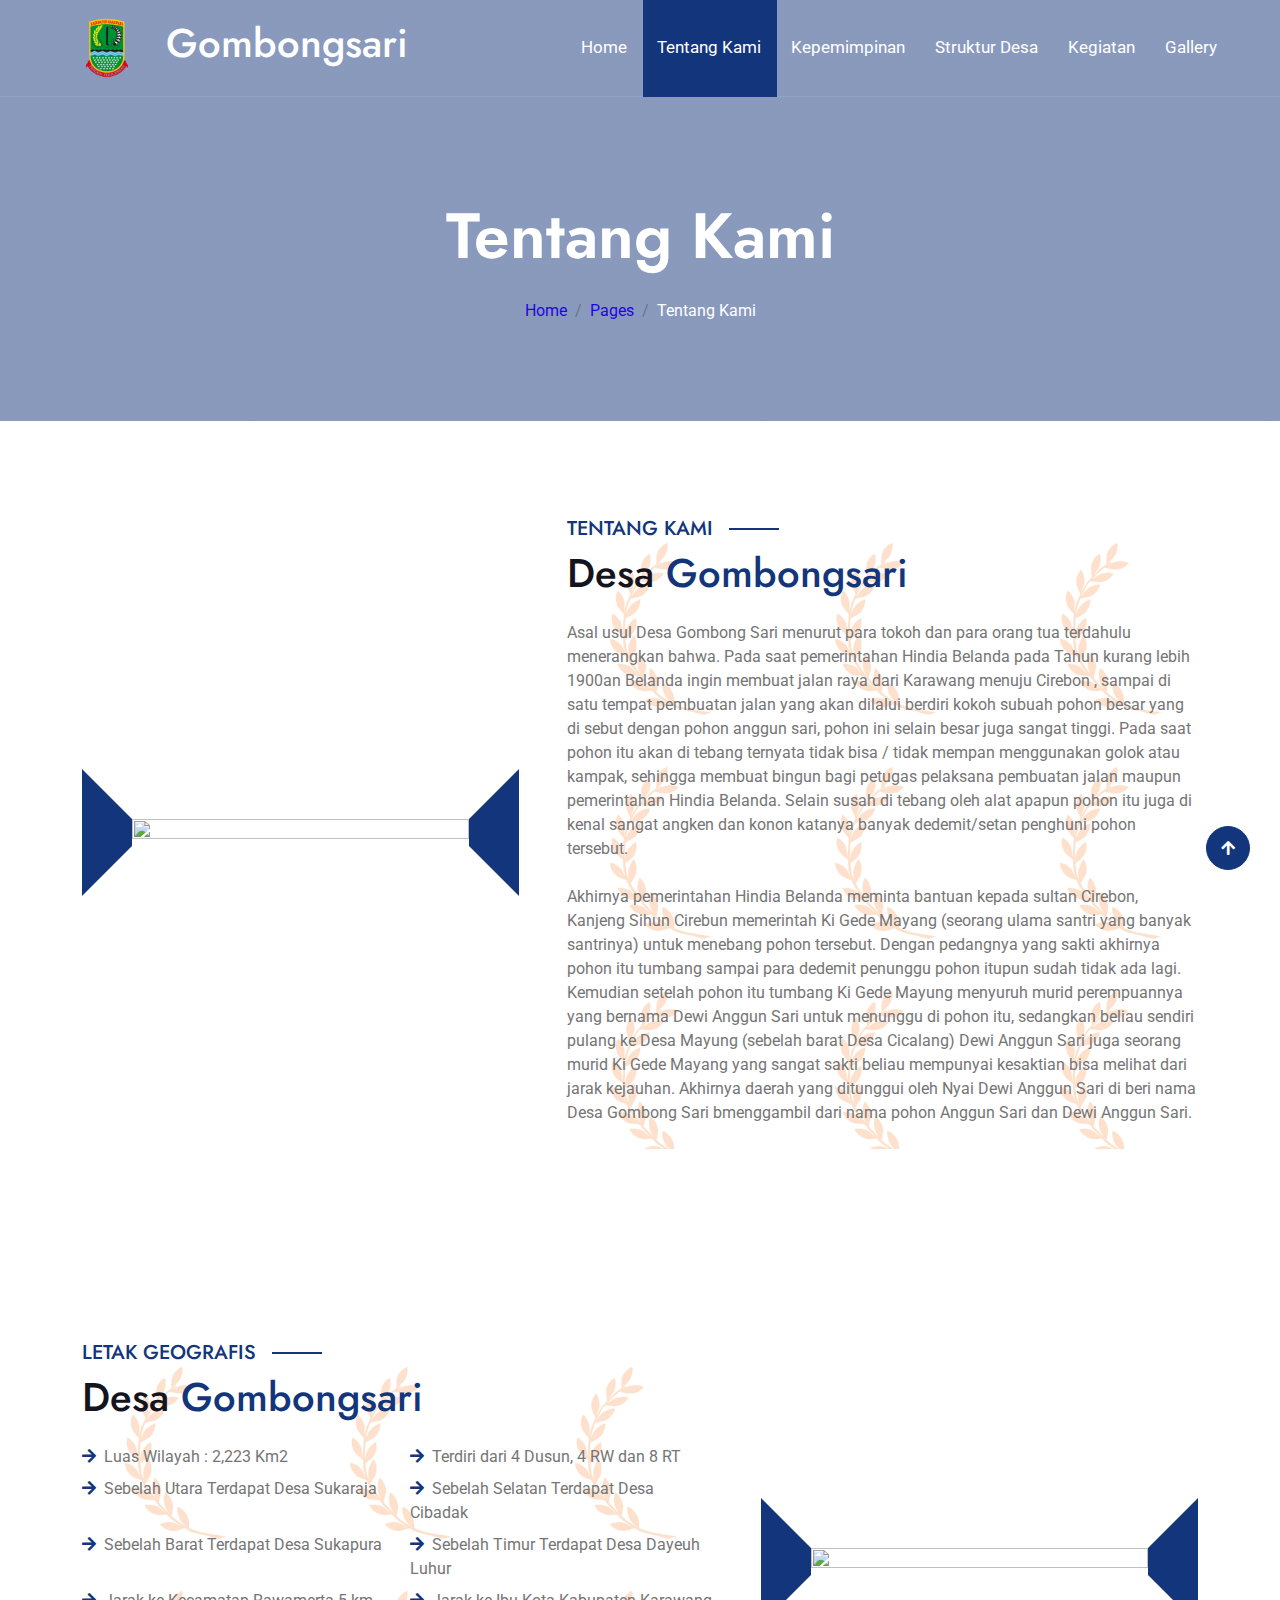
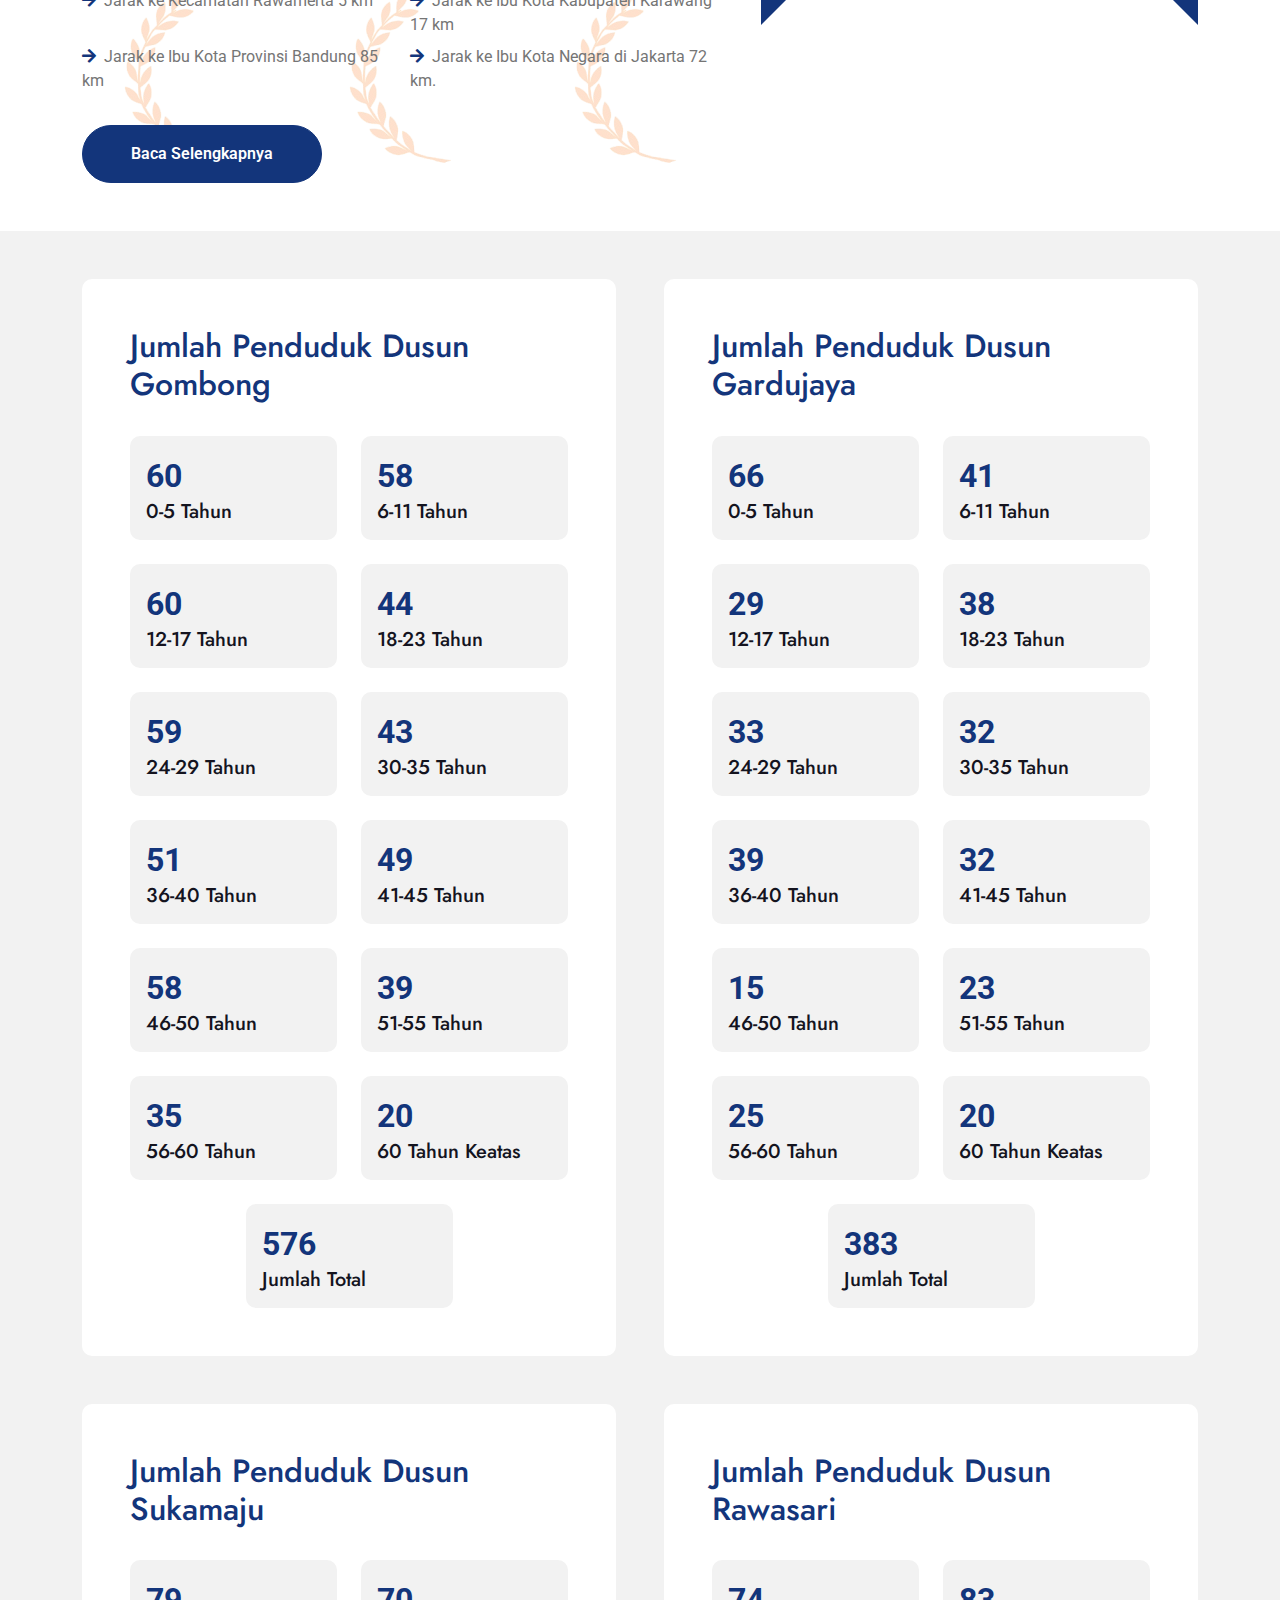
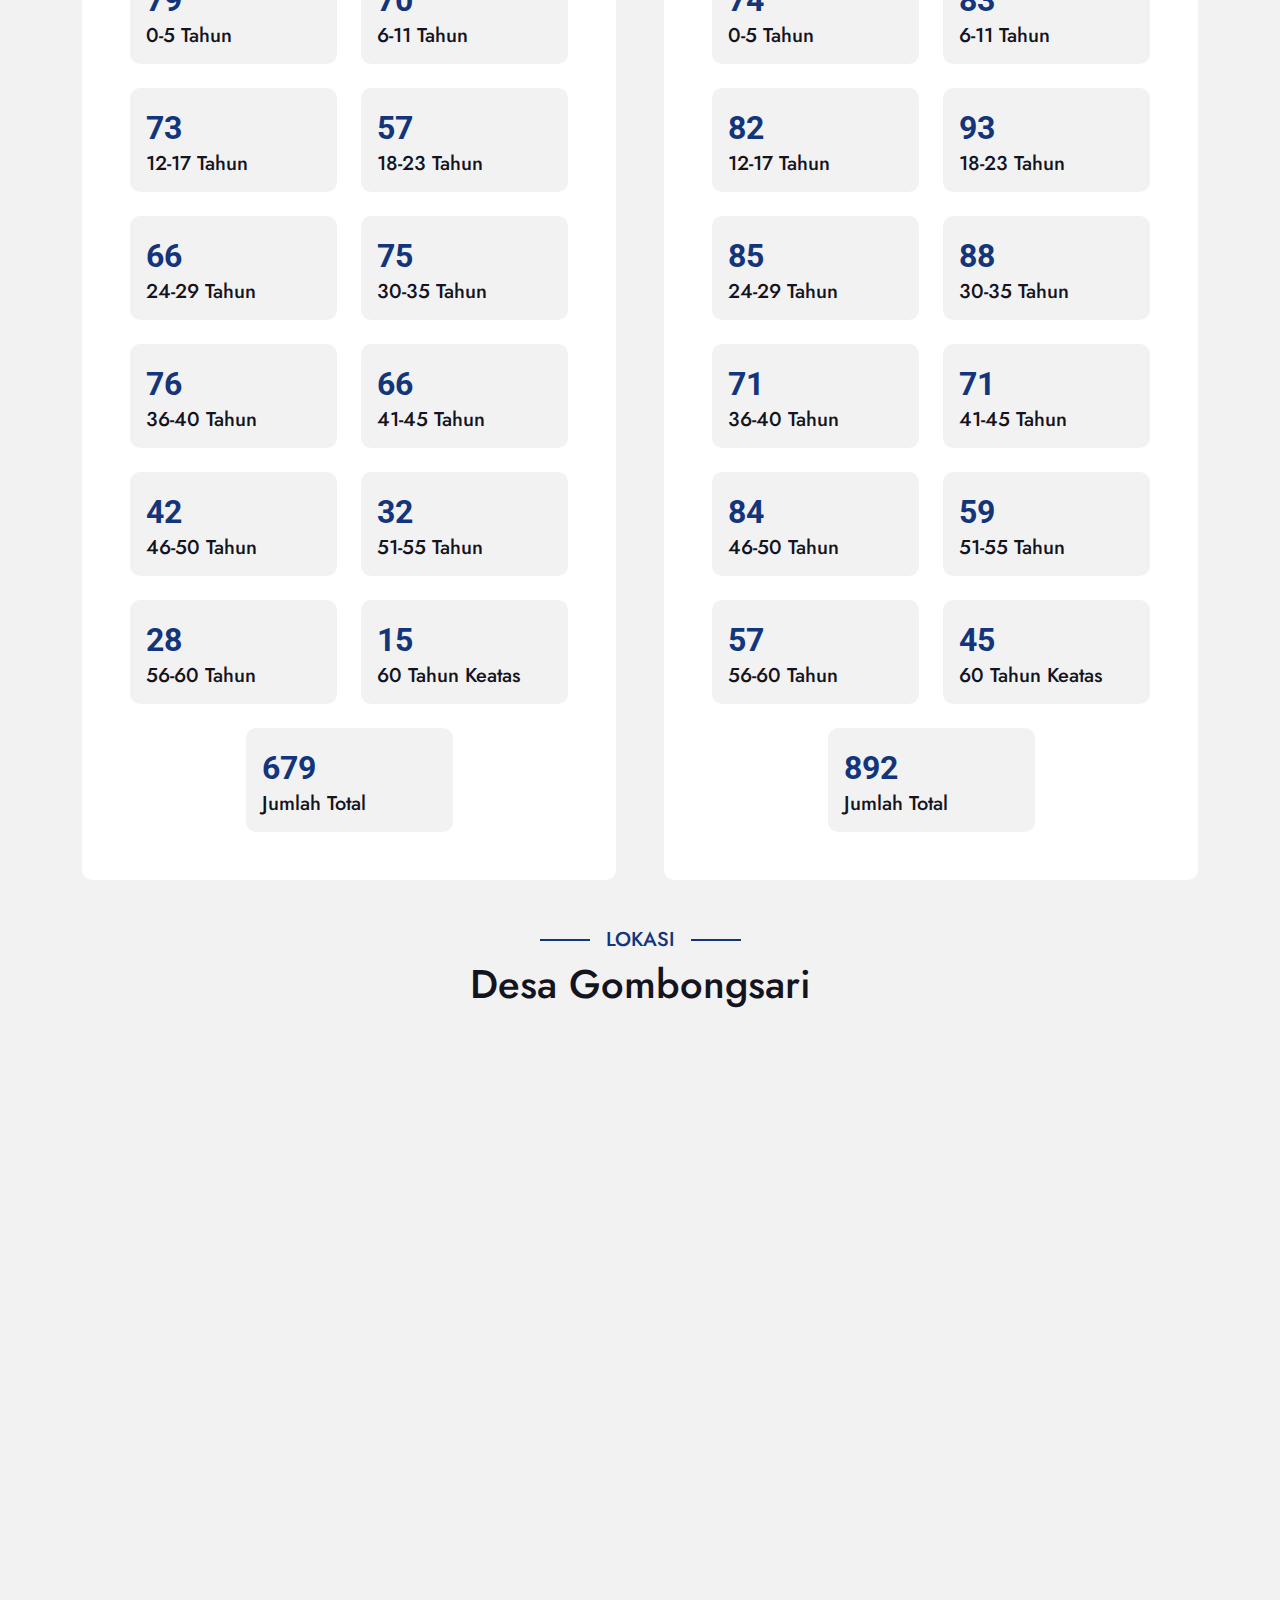
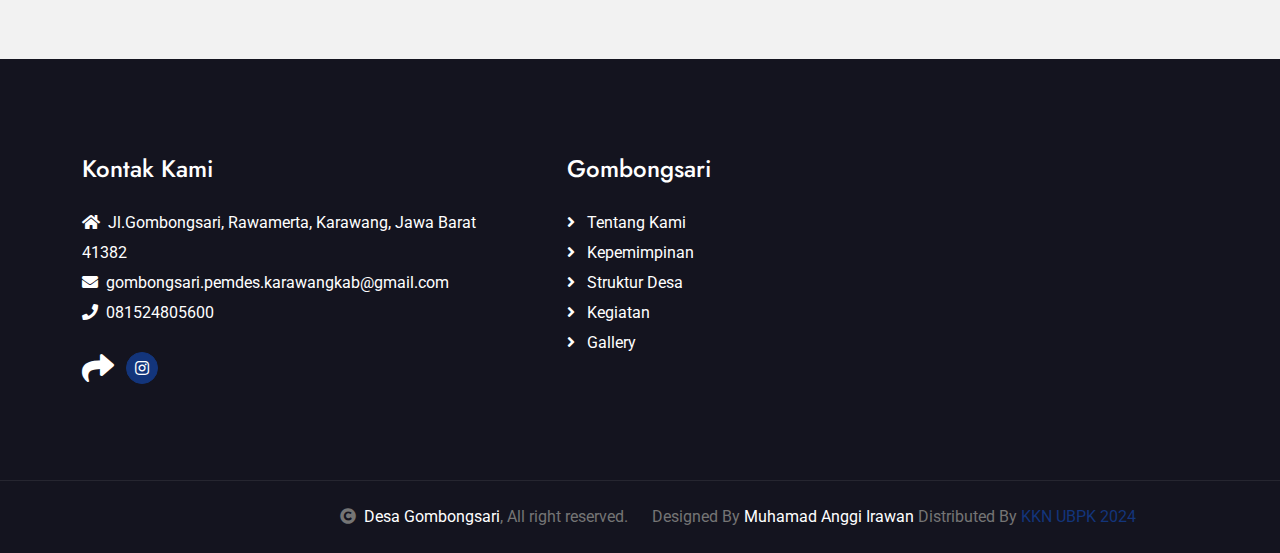
==== commit bb2202e0: "nav update.html" ====
--- a/about.html
+++ b/about.html
@@ -44,7 +44,7 @@
     <div class="container-fluid position-relative p-0">
         <nav class="navbar navbar-expand-lg navbar-light px-4 px-lg-5 py-3 py-lg-0">
             <a href="" class="navbar-brand p-0">
-                <h1 class="m-0"> <img src="img/logokrw.png" alt="">Desa Gombongsari</h1>
+                <h1 class="m-0"> <img src="img/logokrw.png" alt="">Gombongsari</h1>
                 <!-- <img src="img/logo.png" alt="Logo"> -->
             </a>
             <button class="navbar-toggler" type="button" data-bs-toggle="collapse" data-bs-target="#navbarCollapse">
@@ -676,4 +676,4 @@
         <script src="js/main.js"></script>
     </body>
 
-</html>+</html>
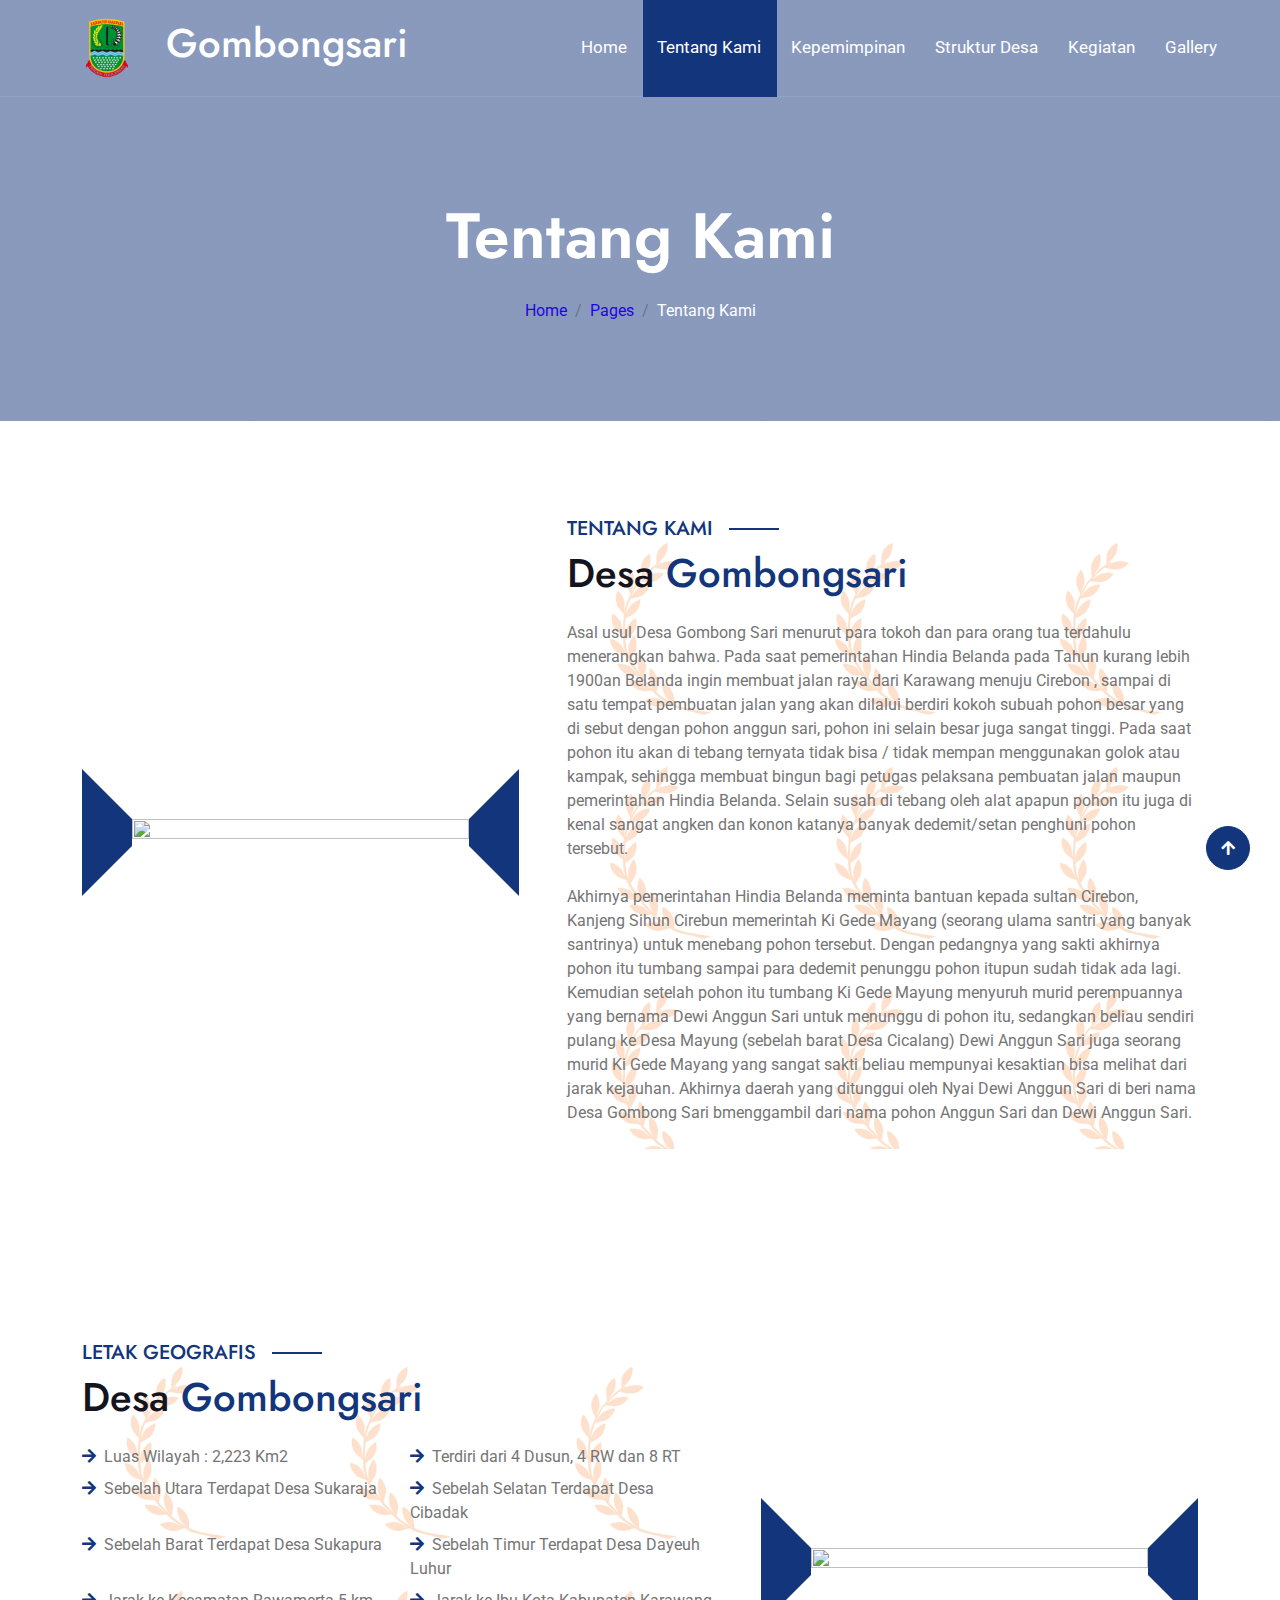
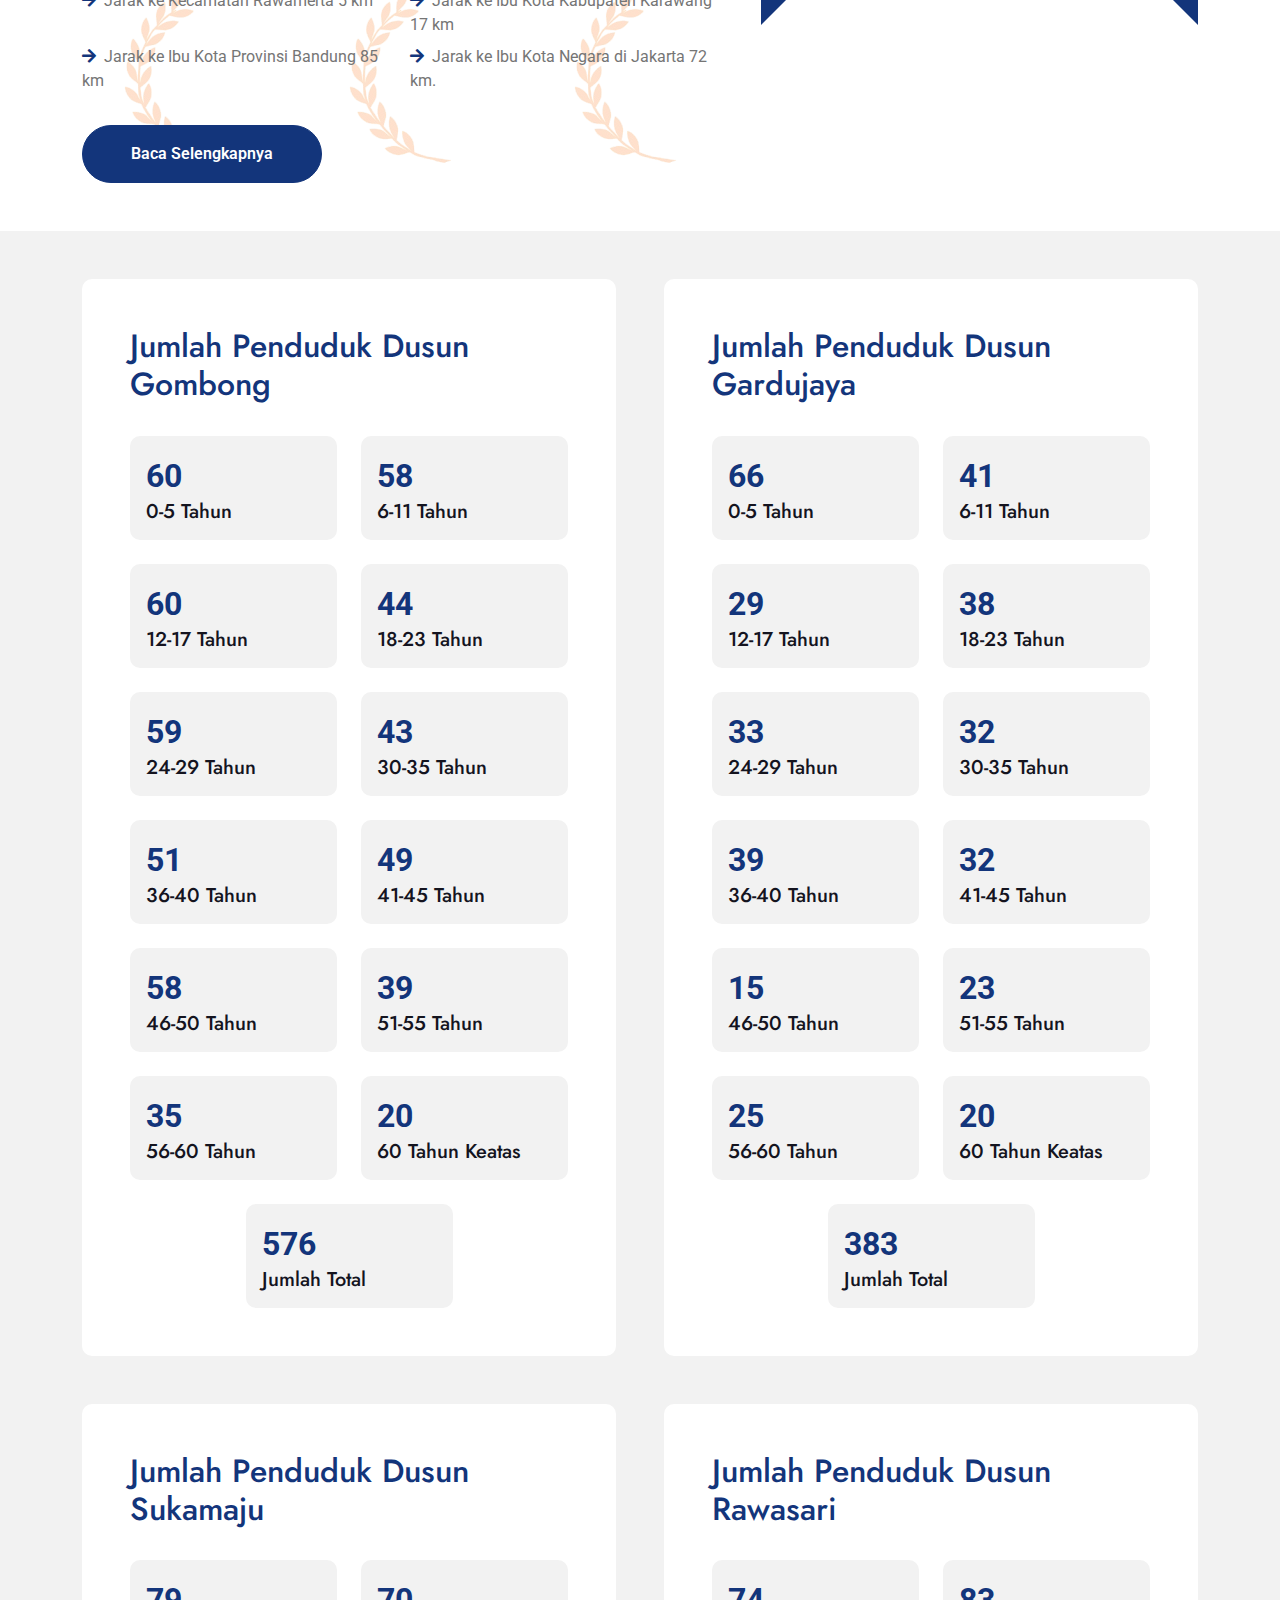
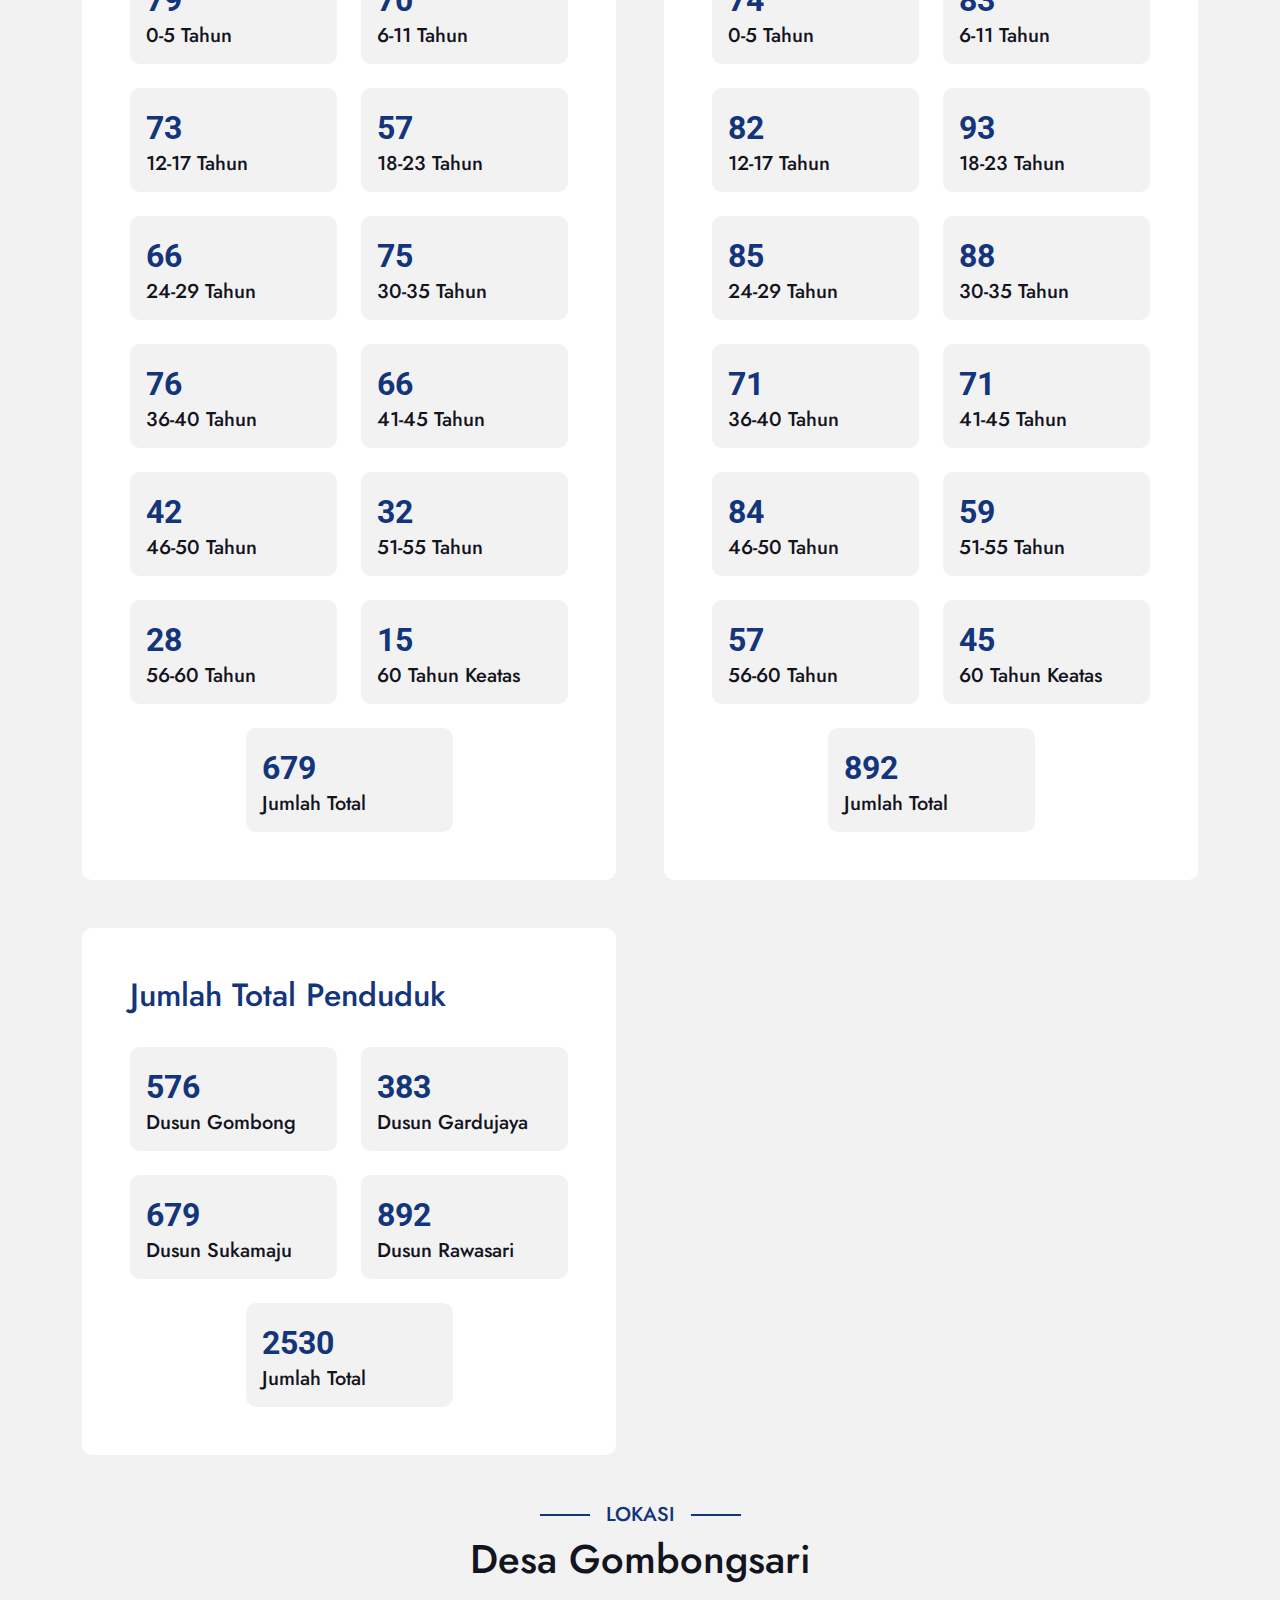
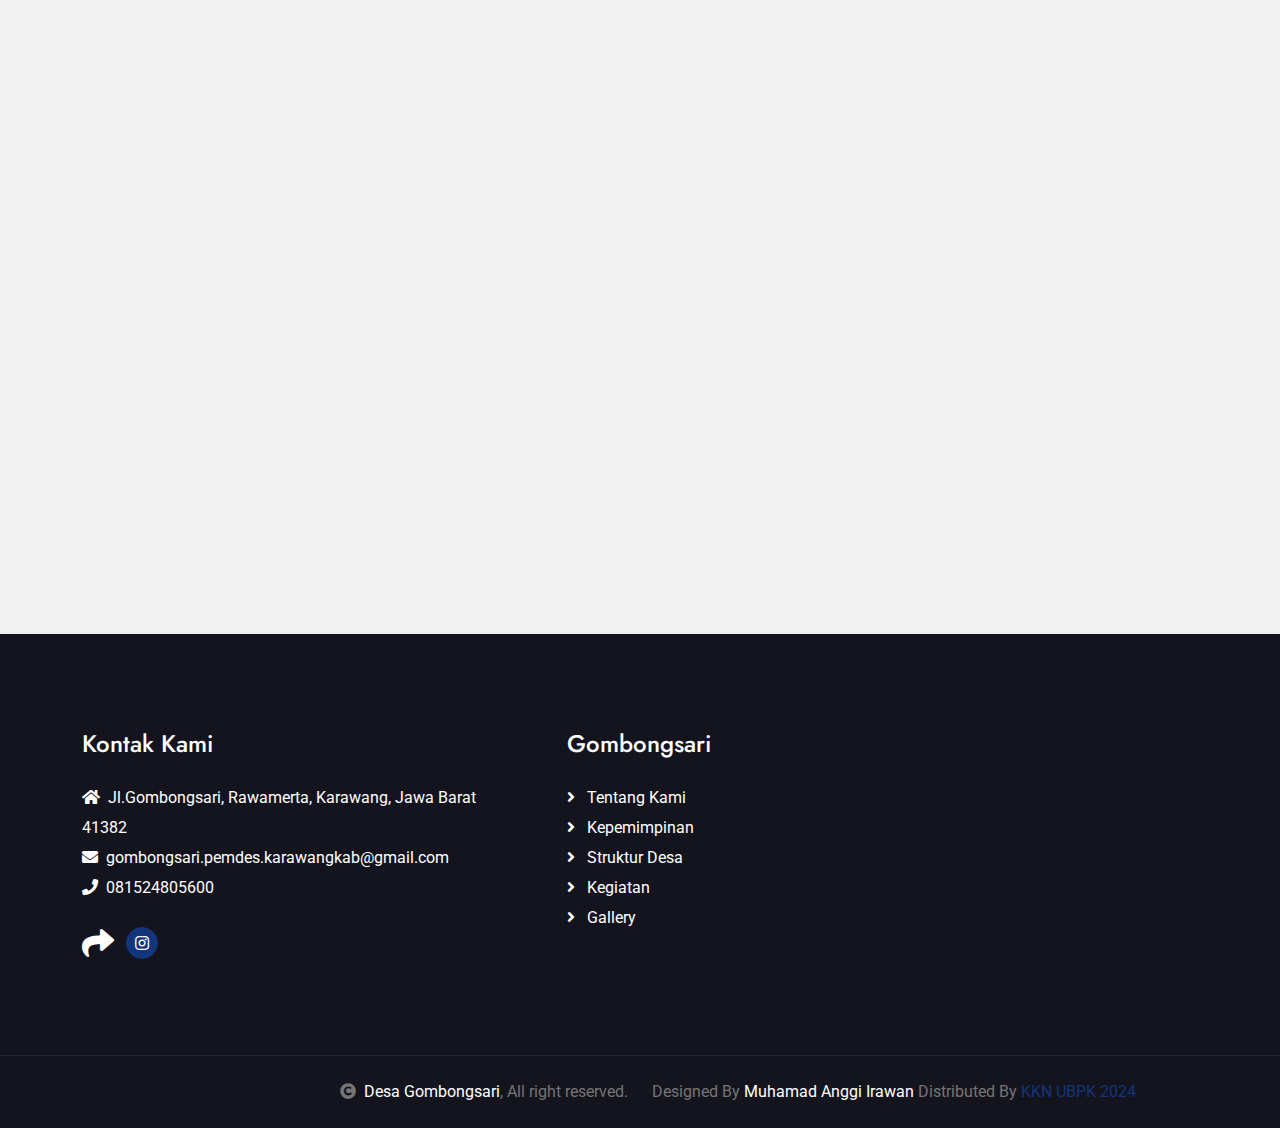
==== commit 34848cd3: "data-update" ====
--- a/about.html
+++ b/about.html
@@ -590,6 +590,53 @@
                             </div>
                         </div>
                     </div>
+                    <div class="col-xl-6 wow fadeInLeft" data-wow-delay="0.2s">
+                        <div class="bg-white rounded p-5 h-100">
+                            <div class="row g-4 justify-content-center">
+                                <h2 class="text-primary">Jumlah Total Penduduk</h2>
+                                <div class="col-sm-6">
+                                    <div class="counter-item bg-light rounded p-3 h-100">
+                                        <div class="counter-counting">
+                                            <span class="text-primary fs-2 fw-bold" data-toggle="counter-up">576</span>
+                                        </div>
+                                        <h5 class="mb-0 text-dark">Dusun Gombong</h5>
+                                    </div>
+                                </div>
+                                <div class="col-sm-6">
+                                    <div class="counter-item bg-light rounded p-3 h-100">
+                                        <div class="counter-counting">
+                                            <span class="text-primary fs-2 fw-bold" data-toggle="counter-up">383</span>
+                                        </div>
+                                        <h5 class="mb-0 text-dark">Dusun Gardujaya</h5>
+                                    </div>
+                                </div>
+                                <div class="col-sm-6">
+                                    <div class="counter-item bg-light rounded p-3 h-100">
+                                        <div class="counter-counting">
+                                            <span class="text-primary fs-2 fw-bold" data-toggle="counter-up">679</span>
+                                        </div>
+                                        <h5 class="mb-0 text-dark">Dusun Sukamaju</h5>
+                                    </div>
+                                </div>
+                                <div class="col-sm-6">
+                                    <div class="counter-item bg-light rounded p-3 h-100">
+                                        <div class="counter-counting">
+                                            <span class="text-primary fs-2 fw-bold" data-toggle="counter-up">892</span>
+                                        </div>
+                                        <h5 class="mb-0 text-dark">Dusun Rawasari</h5>
+                                    </div>
+                                </div>
+                                <div class="col-sm-6">
+                                    <div class="counter-item bg-light rounded p-3 h-100">
+                                        <div class="counter-counting">
+                                            <span class="text-primary fs-2 fw-bold" data-toggle="counter-up">2530</span>
+                                        </div>
+                                        <h5 class="mb-0 text-dark">Jumlah Total</h5>
+                                    </div>
+                                </div>
+                            </div>
+                        </div>
+                    </div>
                     <br>
                     <br>
                     <br>
